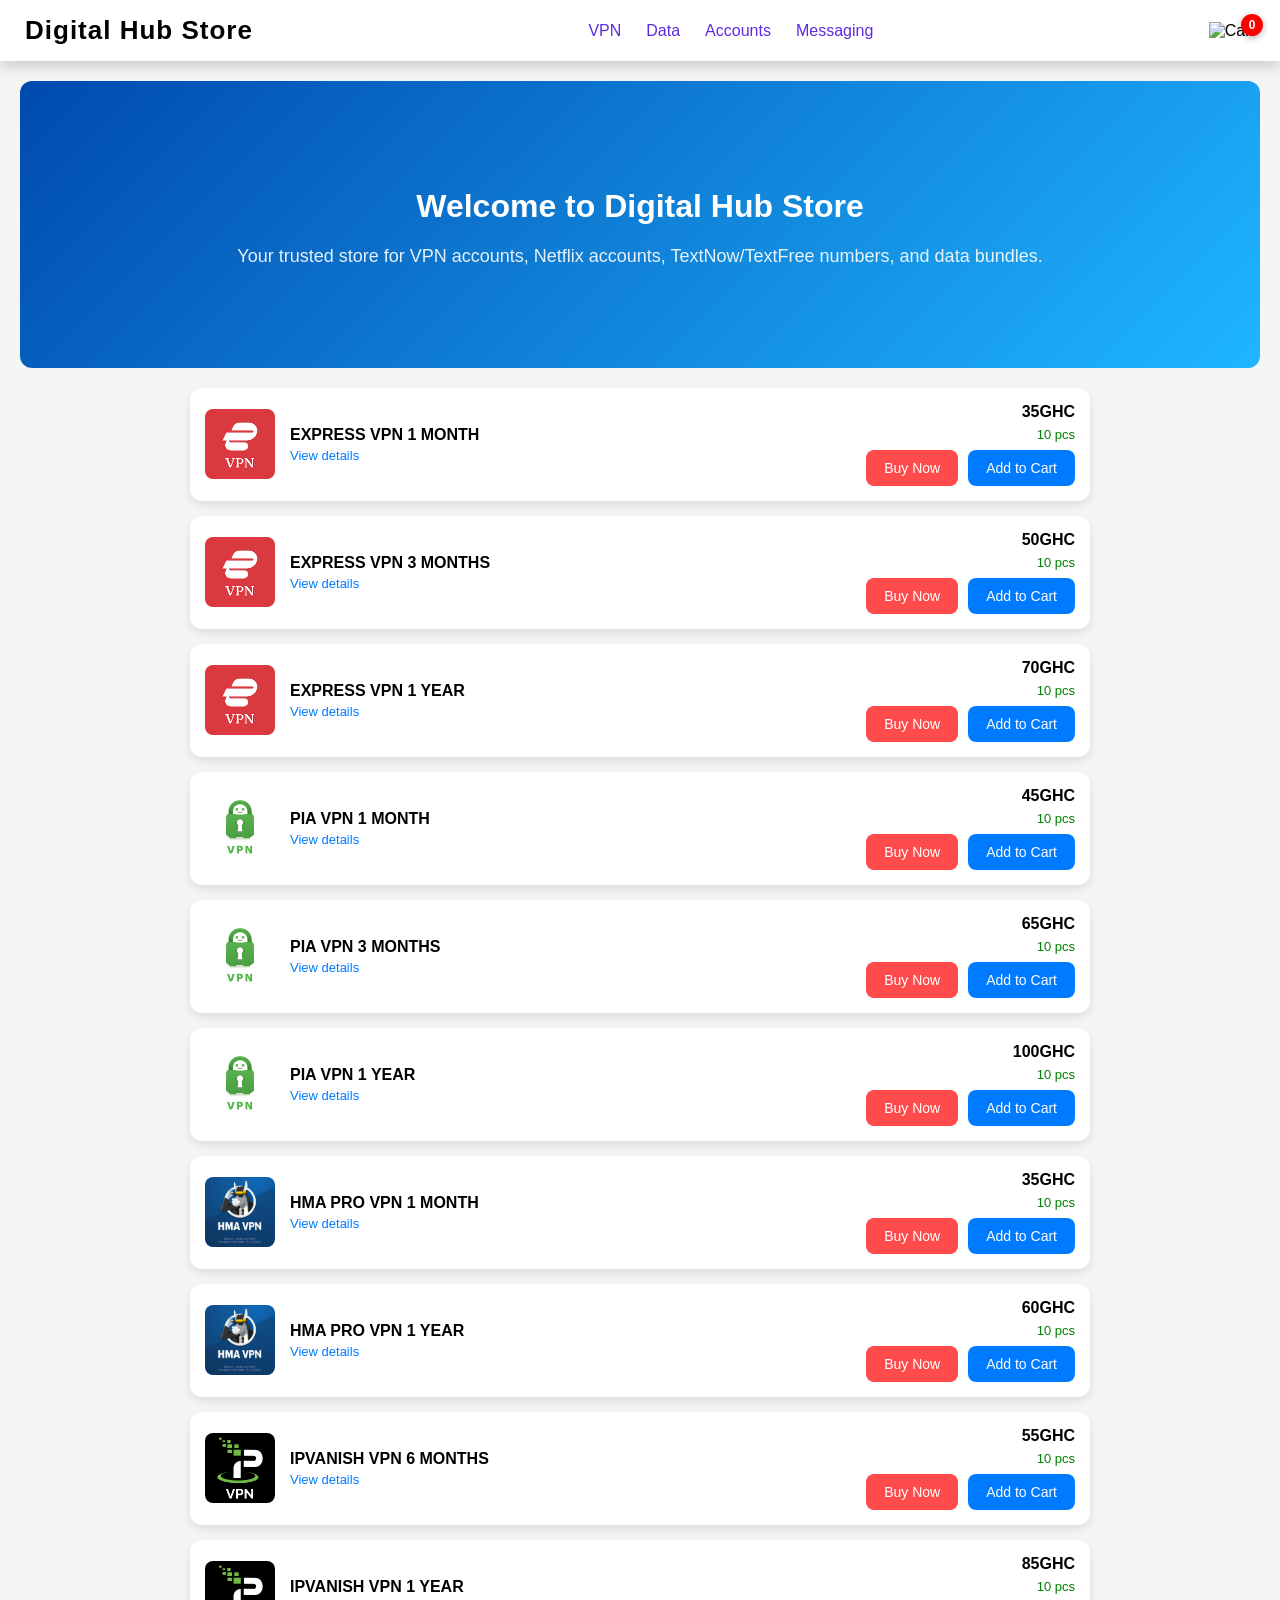
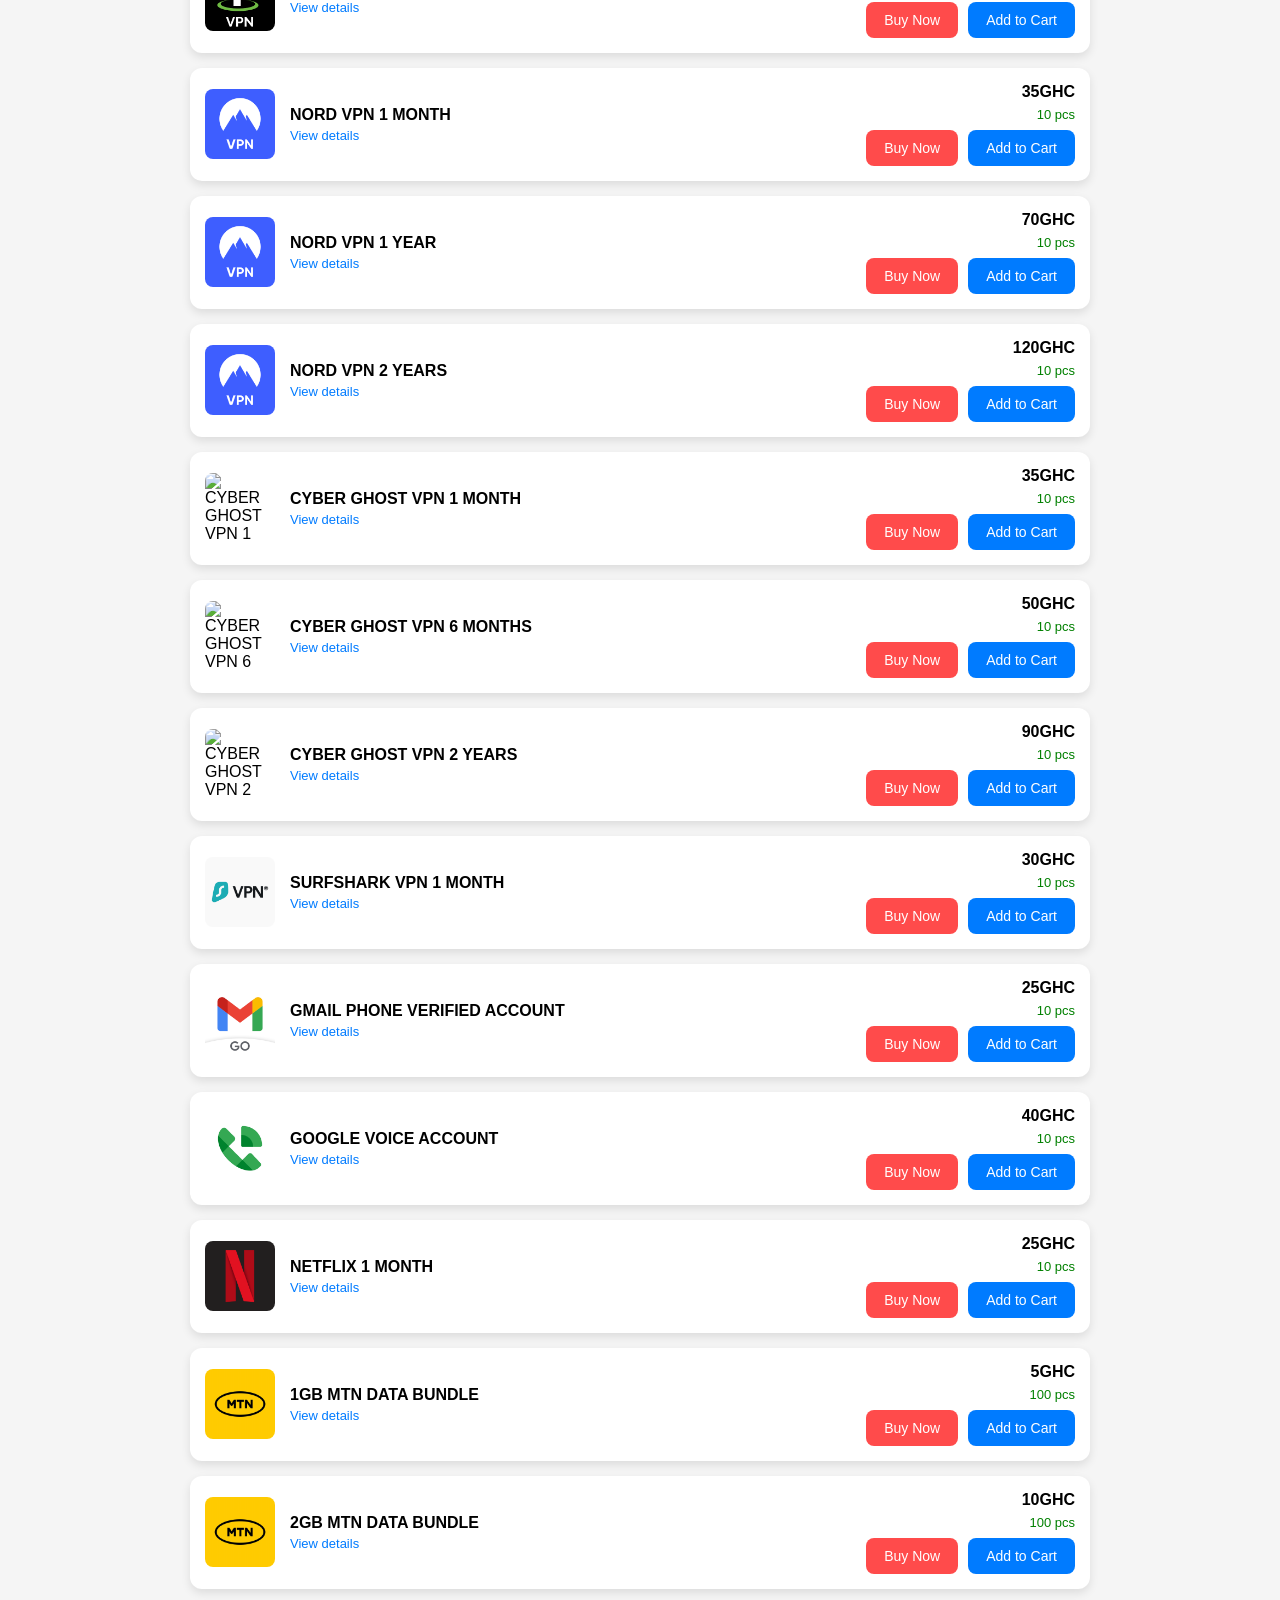
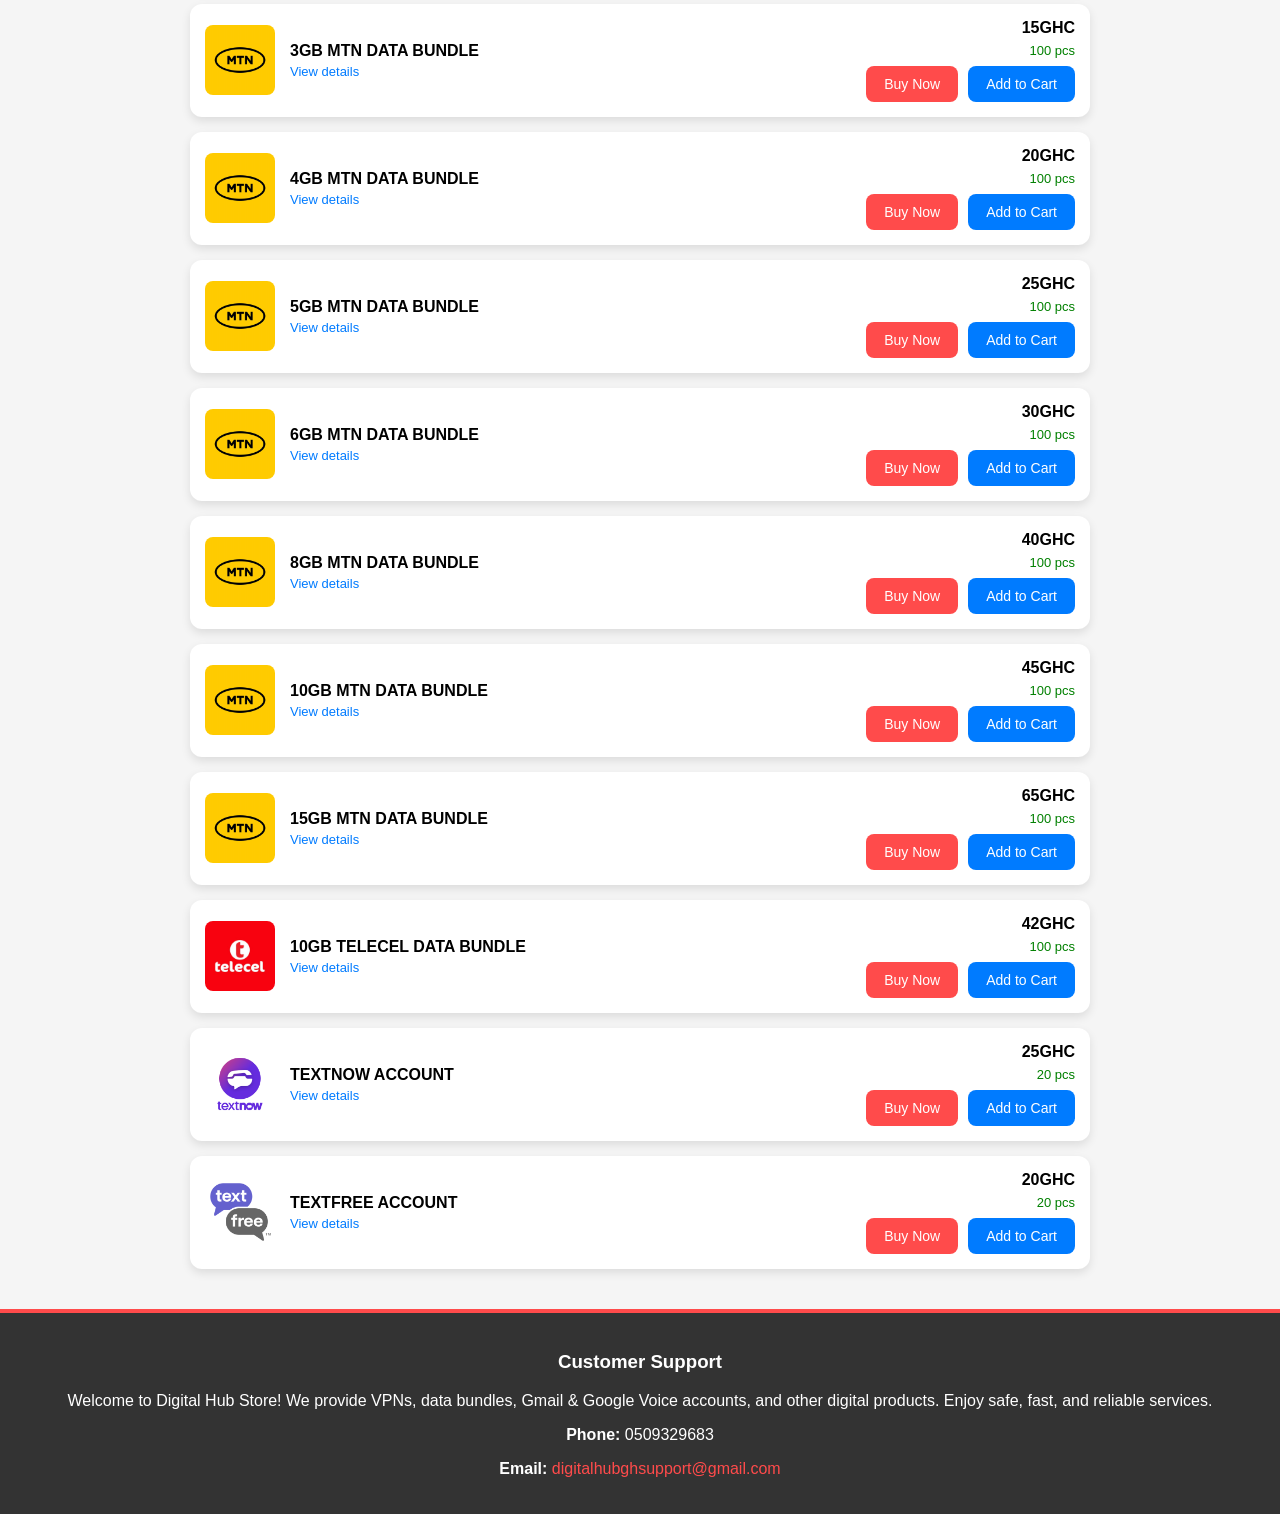
==== index.html @ 6569069f "Update index.html" ====
<!DOCTYPE html>
<html lang="en">
<head>
<meta charset="UTF-8">
<meta name="viewport" content="width=device-width, initial-scale=1.0">
<title>Digital Hub Store</title>
<link rel="stylesheet" href="style.css">
<style>
/* SIDE CART STYLES */
#sideCart {
  position: fixed;
  top: 0;
  right: -100%;
  width: 350px;
  height: 100%;
  background: #fff;
  box-shadow: -4px 0 20px rgba(0,0,0,0.25);
  z-index: 2000;
  transition: right 0.3s ease;
  display: flex;
  flex-direction: column;
  padding: 20px;
}

#sideCartHeader {
  display: flex;
  justify-content: space-between;
  align-items: center;
  margin-bottom: 10px;
}

#sideCartHeader h3 {
  margin: 0;
  font-size: 18px;
}

#closeSideCart {
  cursor: pointer;
  font-size: 20px;
  font-weight: bold;
}

#sideCartItems {
  flex: 1;
  overflow-y: auto;
  margin-bottom: 10px;
}

#sideCartItems div {
  display: flex;
  justify-content: space-between;
  align-items: center;
  margin-bottom: 5px;
}

.remove-btn {
  background: #ff4b4b;
  color: white;
  border: none;
  border-radius: 6px;
  font-size: 12px;
  padding: 3px 7px;
  cursor: pointer;
}

.remove-btn:hover {
  background: #e03e3e;
}

#sideCart button.checkout-btn {
  width: 100%;
  padding: 10px;
  background: #ff4b4b;
  color: white;
  border: none;
  border-radius: 6px;
  font-weight: bold;
  cursor: pointer;
}

#sideCart button.checkout-btn:hover {
  background: #e03e3e;
}
</style>
</head>
<body>

<!-- HEADER -->
<header>
  <div class="logo">Digital Hub Store</div>
  <nav>
    <a href="#">VPN</a>
    <a href="#">Data</a>
    <a href="#">Accounts</a>
    <a href="#">Messaging</a>
  </nav>
  <div class="cart-wrapper">
    <img src="https://img.icons8.com/ios-filled/50/ff4b4b/shopping-cart.png" alt="Cart" id="cartIcon">
    <span id="cartCount">0</span>
  </div>
</header>

<!-- SIDE CART -->
<div id="sideCart">
  <div id="sideCartHeader">
    <h3>Cart Items</h3>
    <span id="closeSideCart">&times;</span>
  </div>
  <div id="sideCartItems"></div>
  <div style="font-weight:bold;margin-top:10px;">Total: GHC <span id="sideCartTotal">0</span></div>
  <button class="checkout-btn" onclick="goToCheckout()">Checkout</button>
</div>

<!-- HERO SECTION -->
<section class="hero">
  <h1>Welcome to Digital Hub Store</h1>
  <p>Your trusted store for VPN accounts, Netflix accounts, TextNow/TextFree numbers, and data bundles.</p>
</section>

<!-- PRODUCTS -->
<div class="products-list"></div>

<!-- FOOTER -->
<footer>
<h3>Customer Support</h3>
<p>Welcome to Digital Hub Store! We provide VPNs, data bundles, Gmail & Google Voice accounts, and other digital products. Enjoy safe, fast, and reliable services.</p>
<p><strong>Phone:</strong> 0509329683</p>
<p><strong>Email:</strong> <a href="mailto:digitalhubghsupport@gmail.com">digitalhubghsupport@gmail.com</a></p>
</footer>

<script src="store.js"></script>
<script>
// SIDE CART TOGGLE
const sideCart = document.getElementById('sideCart');
const cartIcon = document.getElementById('cartIcon');
const closeSideCart = document.getElementById('closeSideCart');

cartIcon.addEventListener('click', () => {
  sideCart.style.right = '0';
});

closeSideCart.addEventListener('click', () => {
  sideCart.style.right = '-100%';
});
</script>
</body>
</html>
---- style.css ----
/* GENERAL STYLES */
body{font-family:Arial,sans-serif;margin:0;padding:0;background:#f5f5f5;}

/* HEADER */
header{
  display:flex;
  justify-content:space-between;
  align-items:center;
  padding:15px 25px;
  background:#fff; /* White header so cart stands out */
  color:#000;
  position:sticky;
  top:0;
  z-index:1000;
  box-shadow:0 4px 15px rgba(0,0,0,0.2);
  flex-wrap:wrap;
}
header .logo{
  font-weight:bold;
  font-size:26px;
  letter-spacing:1px;
  color:#000;
}

/* NAV LINKS */
nav{
  display:flex;
  gap:25px;
  align-items:center;
}
nav a{
  color:#5e2be1; /* purple links */
  text-decoration:none;
  font-weight:500;
  transition:color 0.2s;
}
nav a:hover{
  color:#9b64f0;
}

/* CART STYLING */
.cart-wrapper{
  position:relative;
  cursor:pointer;
}
.cart-wrapper img{
  width:45px;
  transition: transform 0.2s;
}
.cart-wrapper img:hover{
  transform: scale(1.1);
}
#cartCount{
  position:absolute;
  top:-8px;
  right:-8px;
  background:red;
  color:white;
  width:22px;
  height:22px;
  font-size:12px;
  border-radius:50%;
  display:flex;
  justify-content:center;
  align-items:center;
  font-weight:bold;
  box-shadow:0 2px 6px rgba(0,0,0,0.3);
  z-index:100;
}

/* MINI-CART */
#miniCart{
  display:none;
  position:absolute;
  right:0;
  top:55px;
  width:320px;
  background:#fff;
  border-radius:10px;
  box-shadow:0 4px 20px rgba(0,0,0,0.25);
  padding:15px;
  max-height:400px;
  overflow-y:auto;
  z-index:1000;
  transition: all 0.3s ease;
}
.cart-wrapper:hover #miniCart{
  display:block;
}
#miniCart h4{
  margin-top:0;
  font-size:16px;
  border-bottom:1px solid #ccc;
  padding-bottom:5px;
  margin-bottom:10px;
}
#miniCart button{
  width:100%;
  padding:10px;
  background:#ff4b4b;
  color:white;
  border:none;
  border-radius:6px;
  cursor:pointer;
  font-weight:bold;
  margin-top:10px;
}
#miniCart button:hover{
  background:#e03e3e;
}

/* HERO */
.hero{text-align:center;background: linear-gradient(135deg, #004aad, #1fb6ff);color:white;padding:80px 20px;border-radius:12px;margin:20px;}
.hero h1{font-size:32px;font-weight:bold;margin-bottom:15px;}
.hero p{font-size:18px;line-height:1.5;opacity:0.9;}

/* PRODUCTS */
.products-list{max-width:900px;margin:20px auto;padding:0;display:flex;flex-direction:column;gap:15px;}
.product-card{display:flex;align-items:center;justify-content:space-between;background:#fff;padding:15px;border-radius:12px;box-shadow:0 4px 10px rgba(0,0,0,0.1);flex-wrap:wrap;transition: transform 0.2s;}
.product-card:hover{transform: translateY(-3px);}
.product-info{display:flex;align-items:center;flex:1;}
.product-info img{width:70px;height:70px;object-fit:cover;border-radius:8px;margin-right:15px;}
.product-details{display:flex;flex-direction:column;}
.product-details span{font-weight:bold;font-size:16px;}
.product-details a{font-size:13px;color:#007bff;text-decoration:none;margin-top:4px;}
.product-price-stock{display:flex;flex-direction:column;align-items:flex-end;}
.product-price-stock .price{font-weight:bold;font-size:16px;margin-bottom:6px;}
.product-price-stock .stock{color:green;font-size:13px;margin-bottom:8px;}
.purchase-btn{background:#ff4b4b;color:white;border:none;border-radius:8px;padding:10px 18px;font-size:14px;cursor:pointer;transition: background 0.2s;}
.purchase-btn:hover{background:#e03e3e;}

/* ADD TO CART BUTTON */
.add-cart-btn{
  background:#007bff !important;
  color:white;
  border-radius:8px;
  padding:10px 18px;
  font-size:14px;
  cursor:pointer;
  transition: background 0.2s;
}
.add-cart-btn:hover{
  background:#005ecb !important;
}

/* FOOTER */
footer{background:#333;color:white;padding:20px;margin-top:40px;text-align:center;border-top:4px solid #ff4b4b;}
footer a{color:#ff4b4b;text-decoration:none;}

/* RESPONSIVE */
@media(max-width:700px){
  .product-card{flex-direction:column;align-items:flex-start;}
  .product-price-stock{align-items:flex-start;margin-top:10px;}
  #miniCart{width:90%;right:5%;top:60px;}
}
@media(max-width:500px){
  .hero h1{font-size:26px;}
  .hero p{font-size:16px;}
}
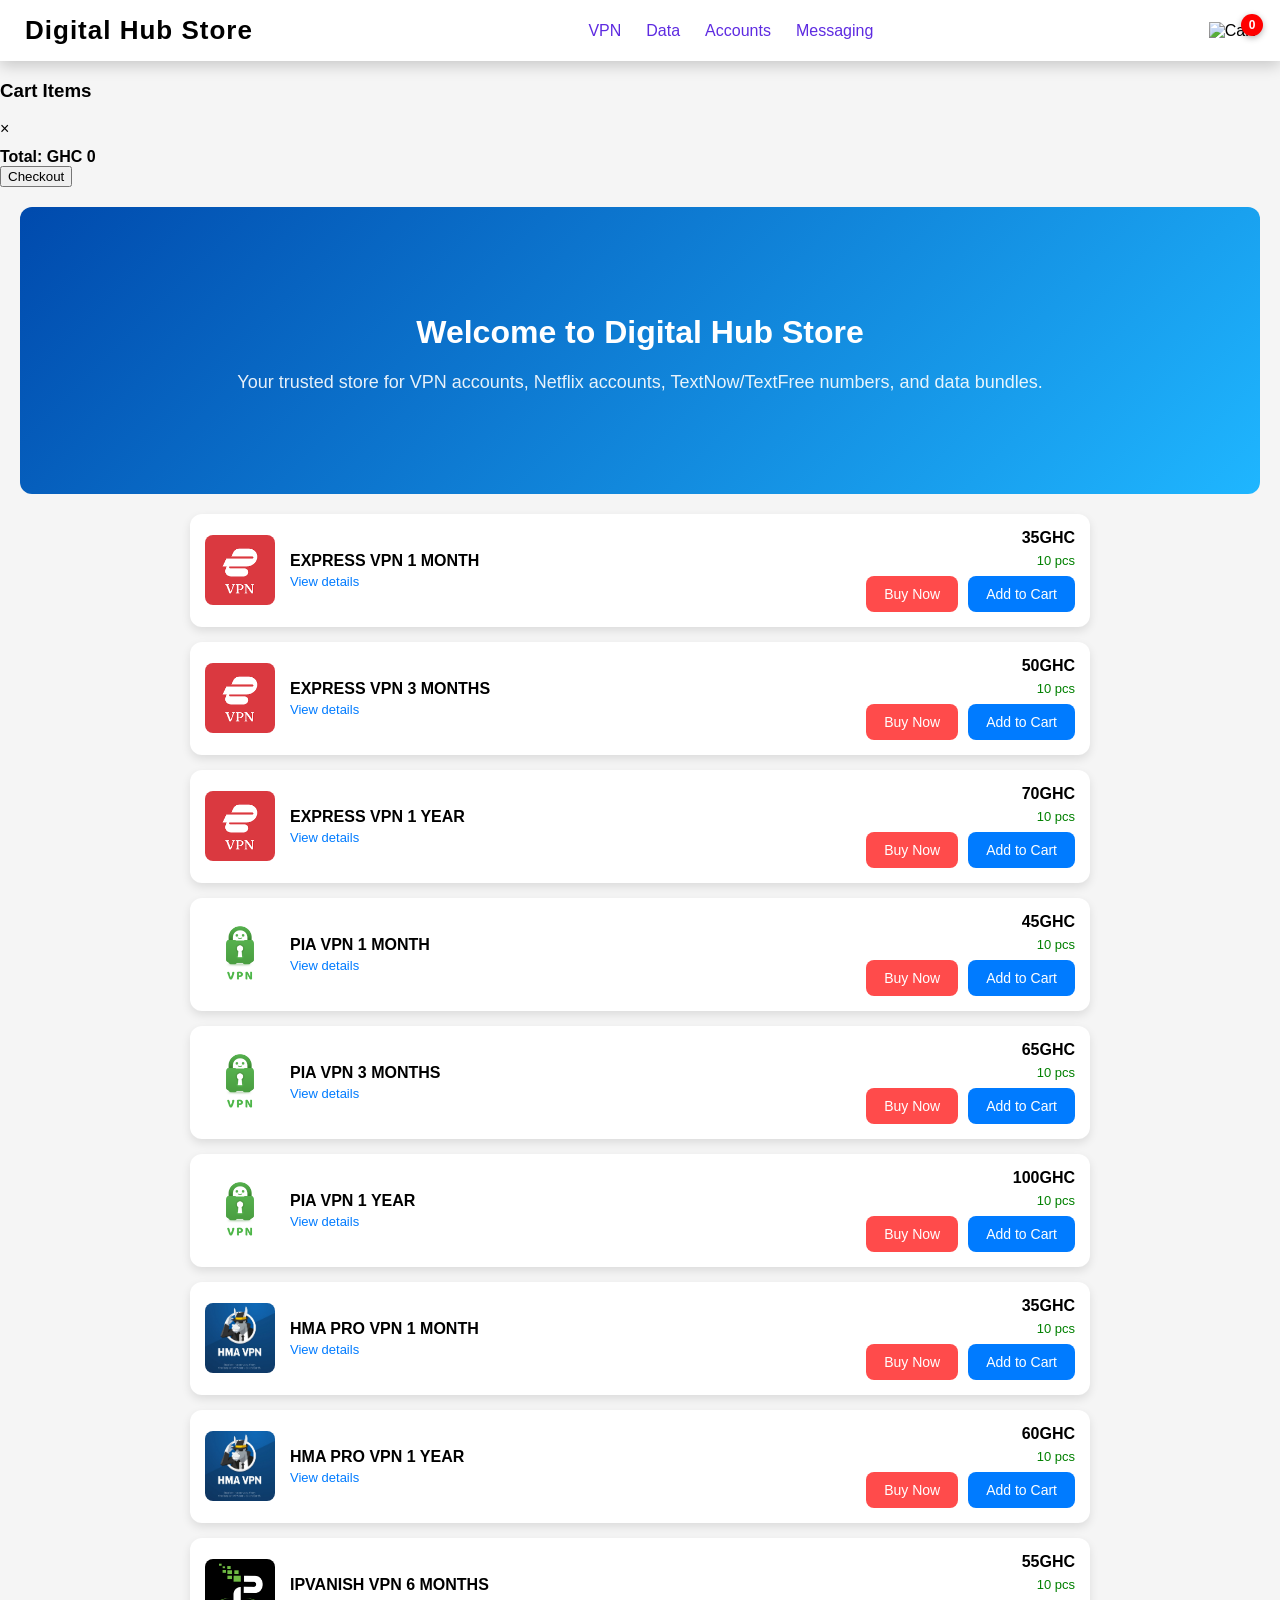
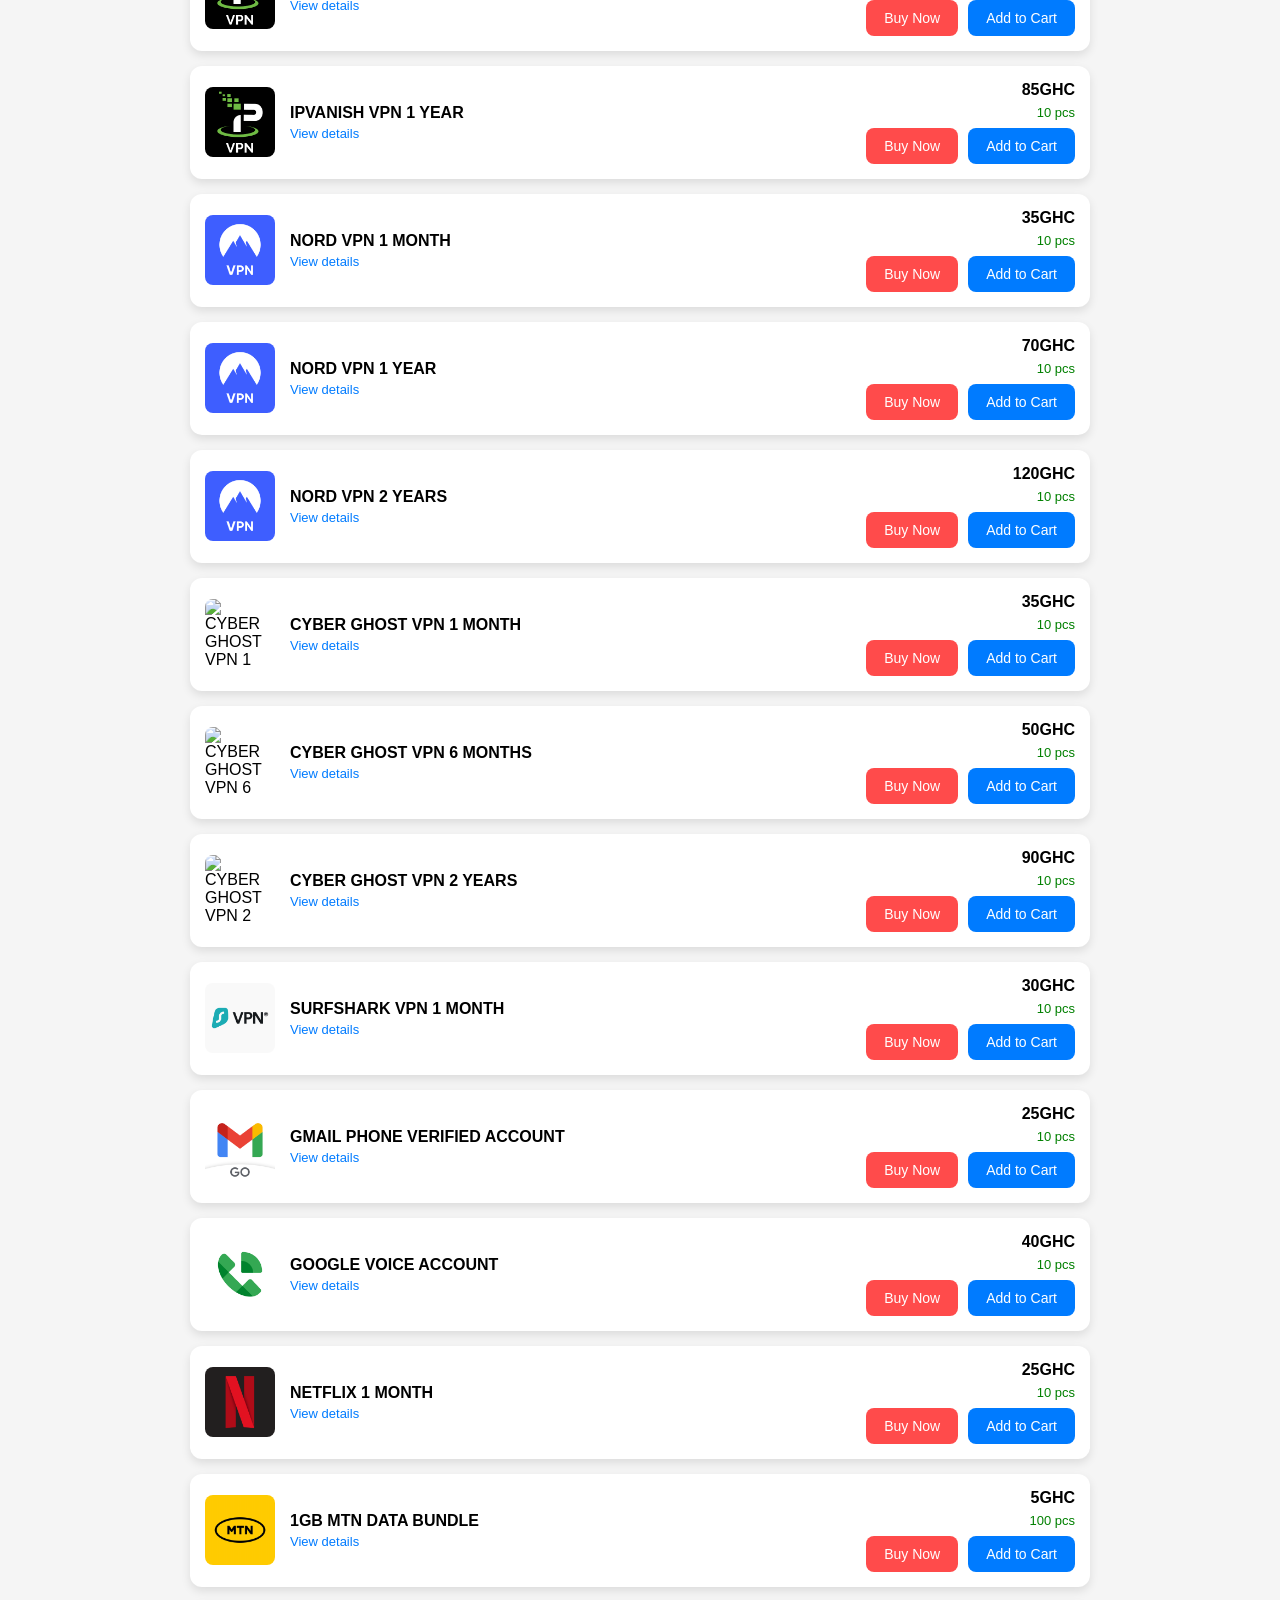
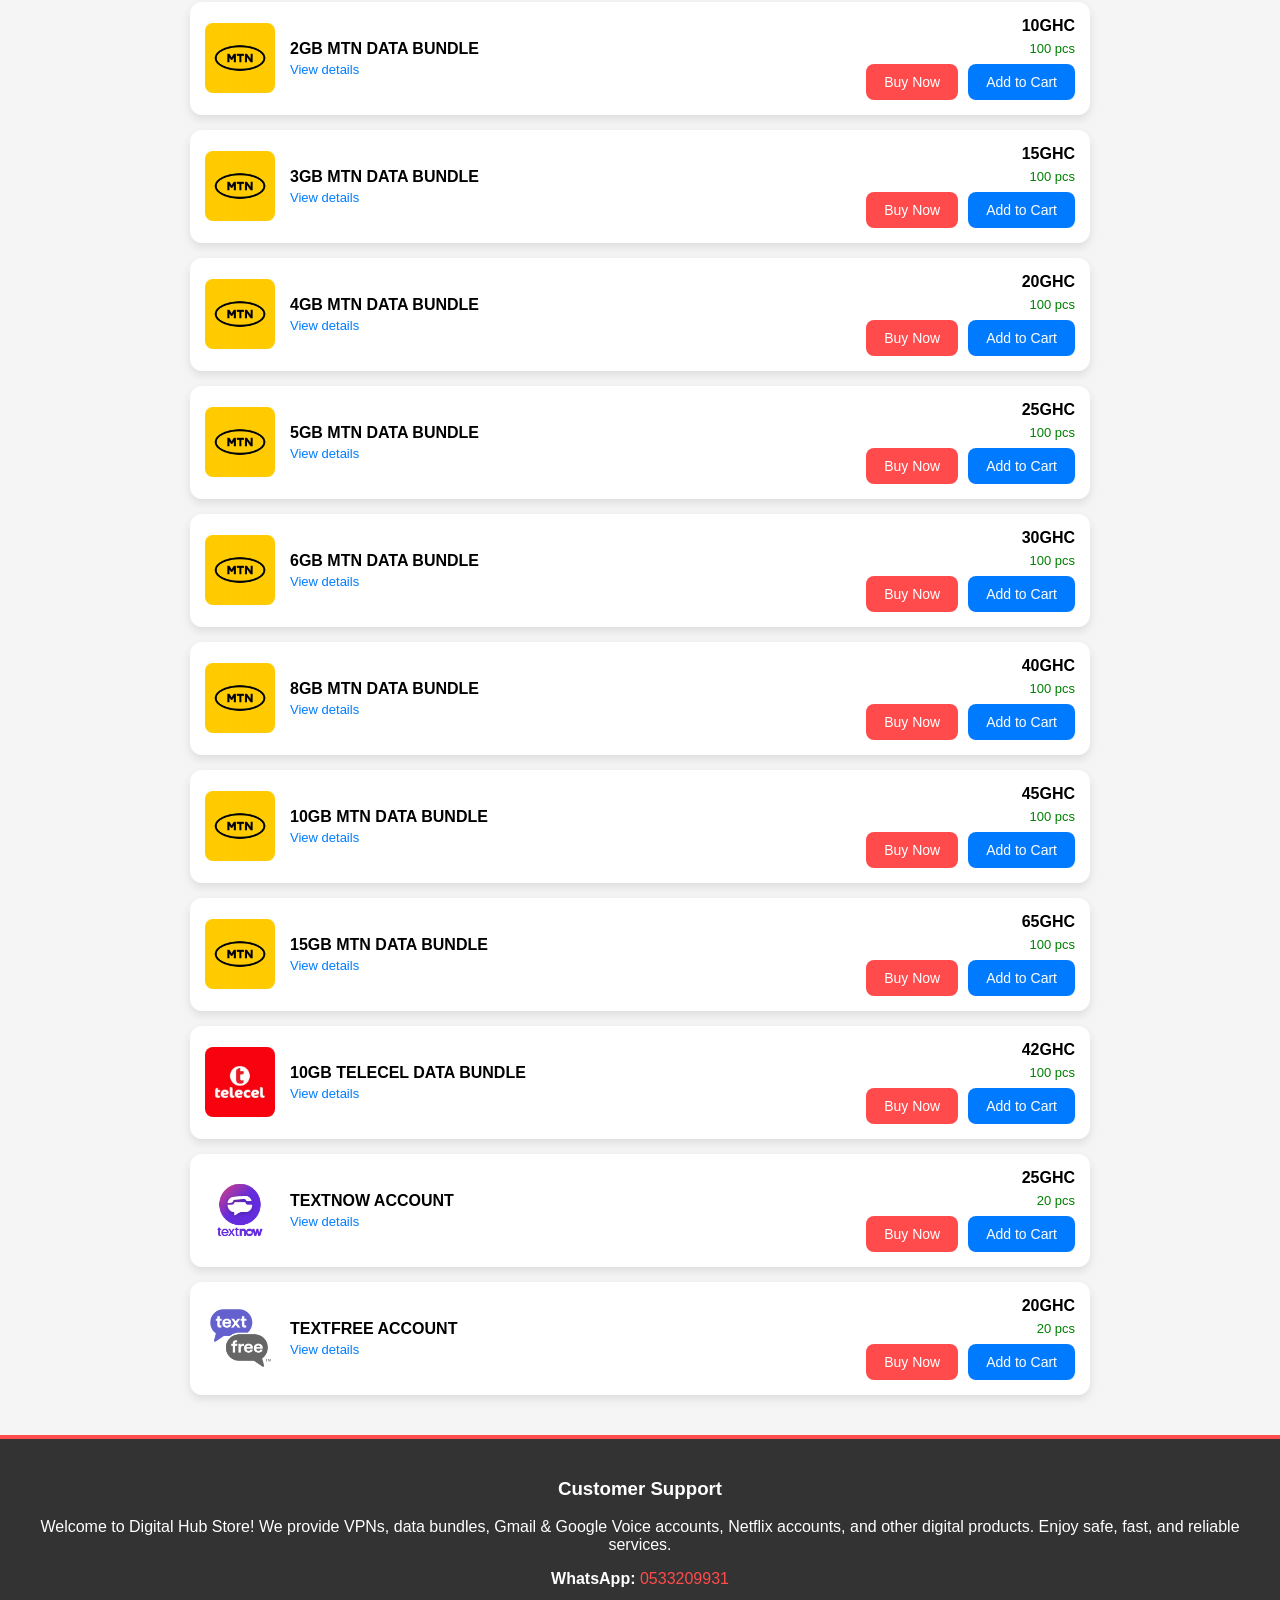
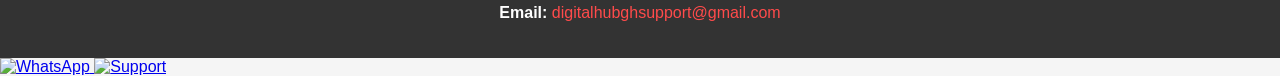
==== commit 128878dc: "Update index.html" ====
--- a/index.html
+++ b/index.html
@@ -5,83 +5,6 @@
 <meta name="viewport" content="width=device-width, initial-scale=1.0">
 <title>Digital Hub Store</title>
 <link rel="stylesheet" href="style.css">
-<style>
-/* SIDE CART STYLES */
-#sideCart {
-  position: fixed;
-  top: 0;
-  right: -100%;
-  width: 350px;
-  height: 100%;
-  background: #fff;
-  box-shadow: -4px 0 20px rgba(0,0,0,0.25);
-  z-index: 2000;
-  transition: right 0.3s ease;
-  display: flex;
-  flex-direction: column;
-  padding: 20px;
-}
-
-#sideCartHeader {
-  display: flex;
-  justify-content: space-between;
-  align-items: center;
-  margin-bottom: 10px;
-}
-
-#sideCartHeader h3 {
-  margin: 0;
-  font-size: 18px;
-}
-
-#closeSideCart {
-  cursor: pointer;
-  font-size: 20px;
-  font-weight: bold;
-}
-
-#sideCartItems {
-  flex: 1;
-  overflow-y: auto;
-  margin-bottom: 10px;
-}
-
-#sideCartItems div {
-  display: flex;
-  justify-content: space-between;
-  align-items: center;
-  margin-bottom: 5px;
-}
-
-.remove-btn {
-  background: #ff4b4b;
-  color: white;
-  border: none;
-  border-radius: 6px;
-  font-size: 12px;
-  padding: 3px 7px;
-  cursor: pointer;
-}
-
-.remove-btn:hover {
-  background: #e03e3e;
-}
-
-#sideCart button.checkout-btn {
-  width: 100%;
-  padding: 10px;
-  background: #ff4b4b;
-  color: white;
-  border: none;
-  border-radius: 6px;
-  font-weight: bold;
-  cursor: pointer;
-}
-
-#sideCart button.checkout-btn:hover {
-  background: #e03e3e;
-}
-</style>
 </head>
 <body>
 
@@ -89,10 +12,10 @@
 <header>
   <div class="logo">Digital Hub Store</div>
   <nav>
-    <a href="#">VPN</a>
-    <a href="#">Data</a>
-    <a href="#">Accounts</a>
-    <a href="#">Messaging</a>
+    <a href="#" data-category="VPN">VPN</a>
+    <a href="#" data-category="Data">Data</a>
+    <a href="#" data-category="Accounts">Accounts</a>
+    <a href="#" data-category="Messaging">Messaging</a>
   </nav>
   <div class="cart-wrapper">
     <img src="https://img.icons8.com/ios-filled/50/ff4b4b/shopping-cart.png" alt="Cart" id="cartIcon">
@@ -108,7 +31,7 @@
   </div>
   <div id="sideCartItems"></div>
   <div style="font-weight:bold;margin-top:10px;">Total: GHC <span id="sideCartTotal">0</span></div>
-  <button class="checkout-btn" onclick="goToCheckout()">Checkout</button>
+  <button onclick="goToCheckout()">Checkout</button>
 </div>
 
 <!-- HERO SECTION -->
@@ -123,25 +46,20 @@
 <!-- FOOTER -->
 <footer>
 <h3>Customer Support</h3>
-<p>Welcome to Digital Hub Store! We provide VPNs, data bundles, Gmail & Google Voice accounts, and other digital products. Enjoy safe, fast, and reliable services.</p>
-<p><strong>Phone:</strong> 0509329683</p>
+<p>Welcome to Digital Hub Store! We provide VPNs, data bundles, Gmail & Google Voice accounts, Netflix accounts, and other digital products. Enjoy safe, fast, and reliable services.</p>
+<p><strong>WhatsApp:</strong> <a href="https://wa.me/0533209931" target="_blank">0533209931</a></p>
 <p><strong>Email:</strong> <a href="mailto:digitalhubghsupport@gmail.com">digitalhubghsupport@gmail.com</a></p>
 </footer>
 
+<!-- FLOATING BUTTONS -->
+<a href="https://wa.me/0533209931" target="_blank" id="whatsappBtn" title="Chat on WhatsApp">
+  <img src="https://img.icons8.com/color/48/000000/whatsapp.png" alt="WhatsApp">
+</a>
+
+<a href="#" target="_blank" id="supportBtn" title="Live Support">
+  <img src="https://img.icons8.com/ios-filled/50/ffffff/topic.png" alt="Support">
+</a>
+
 <script src="store.js"></script>
-<script>
-// SIDE CART TOGGLE
-const sideCart = document.getElementById('sideCart');
-const cartIcon = document.getElementById('cartIcon');
-const closeSideCart = document.getElementById('closeSideCart');
-
-cartIcon.addEventListener('click', () => {
-  sideCart.style.right = '0';
-});
-
-closeSideCart.addEventListener('click', () => {
-  sideCart.style.right = '-100%';
-});
-</script>
 </body>
 </html>
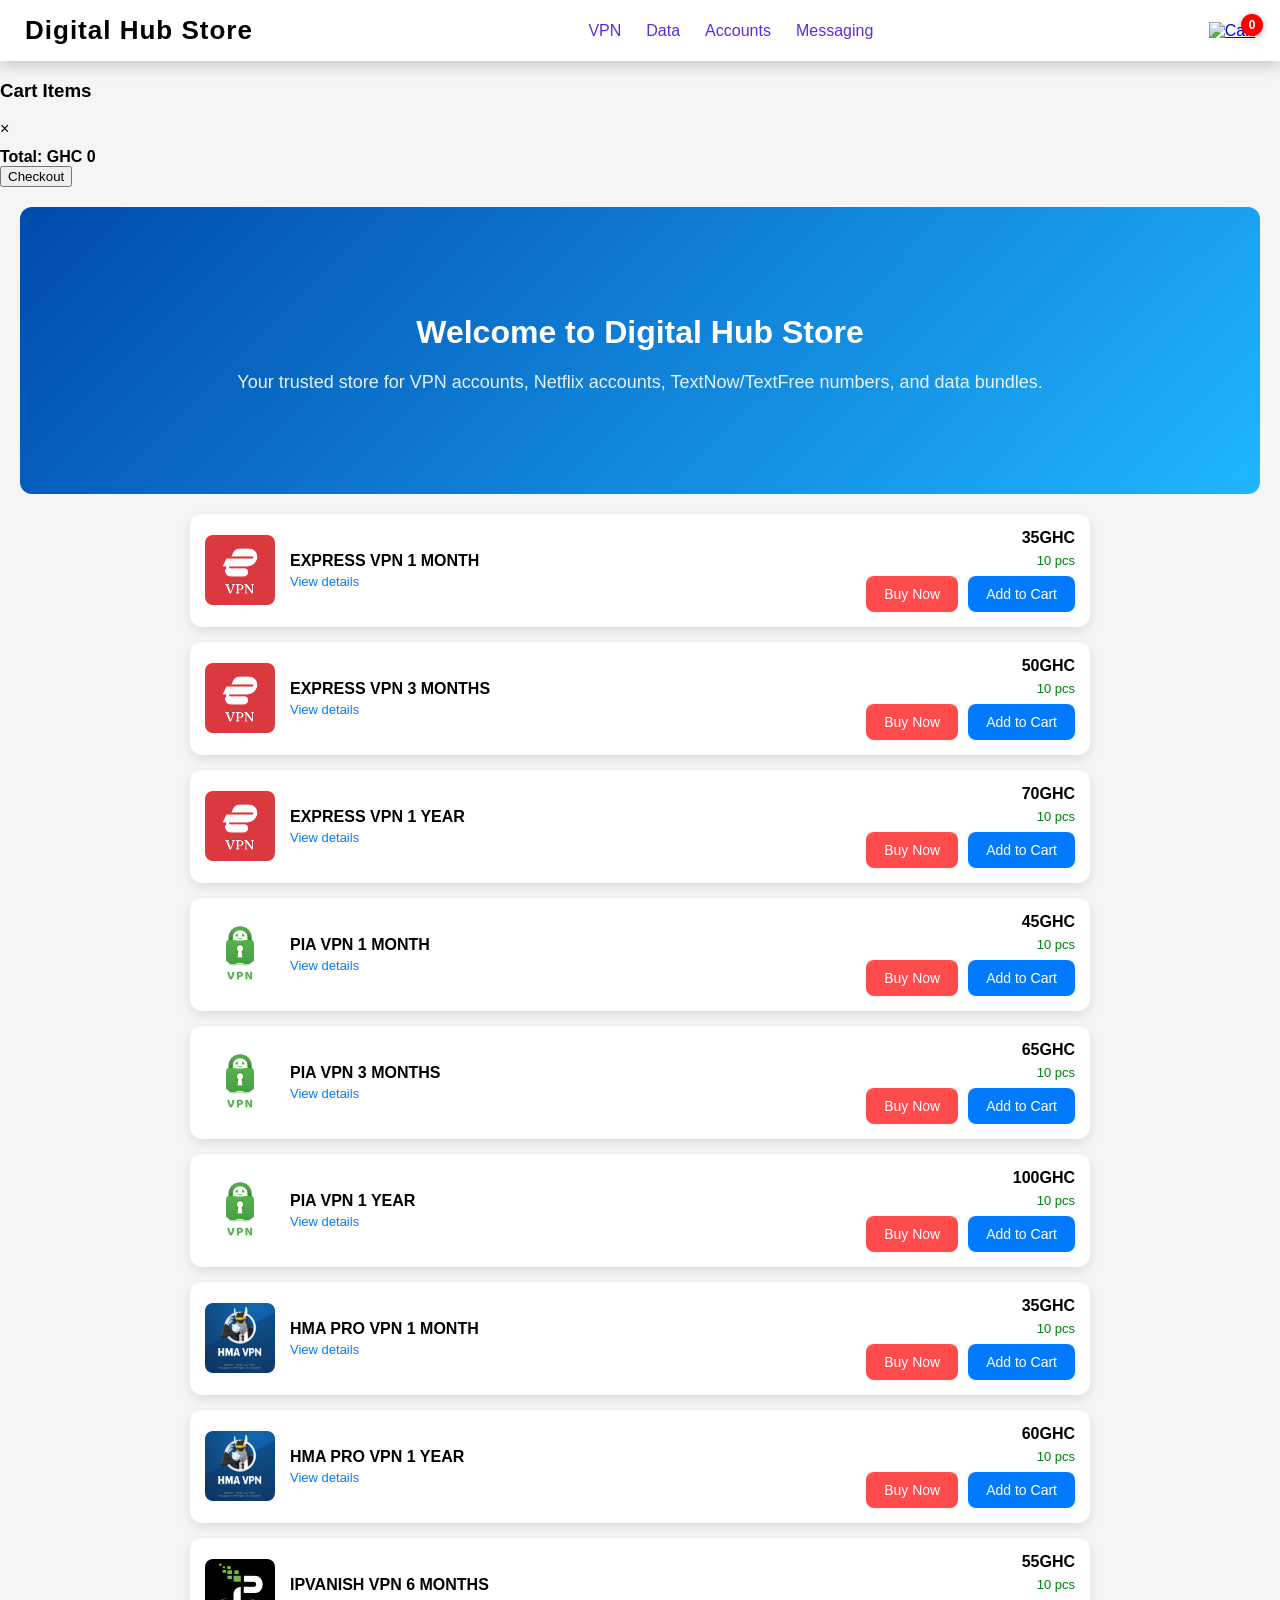
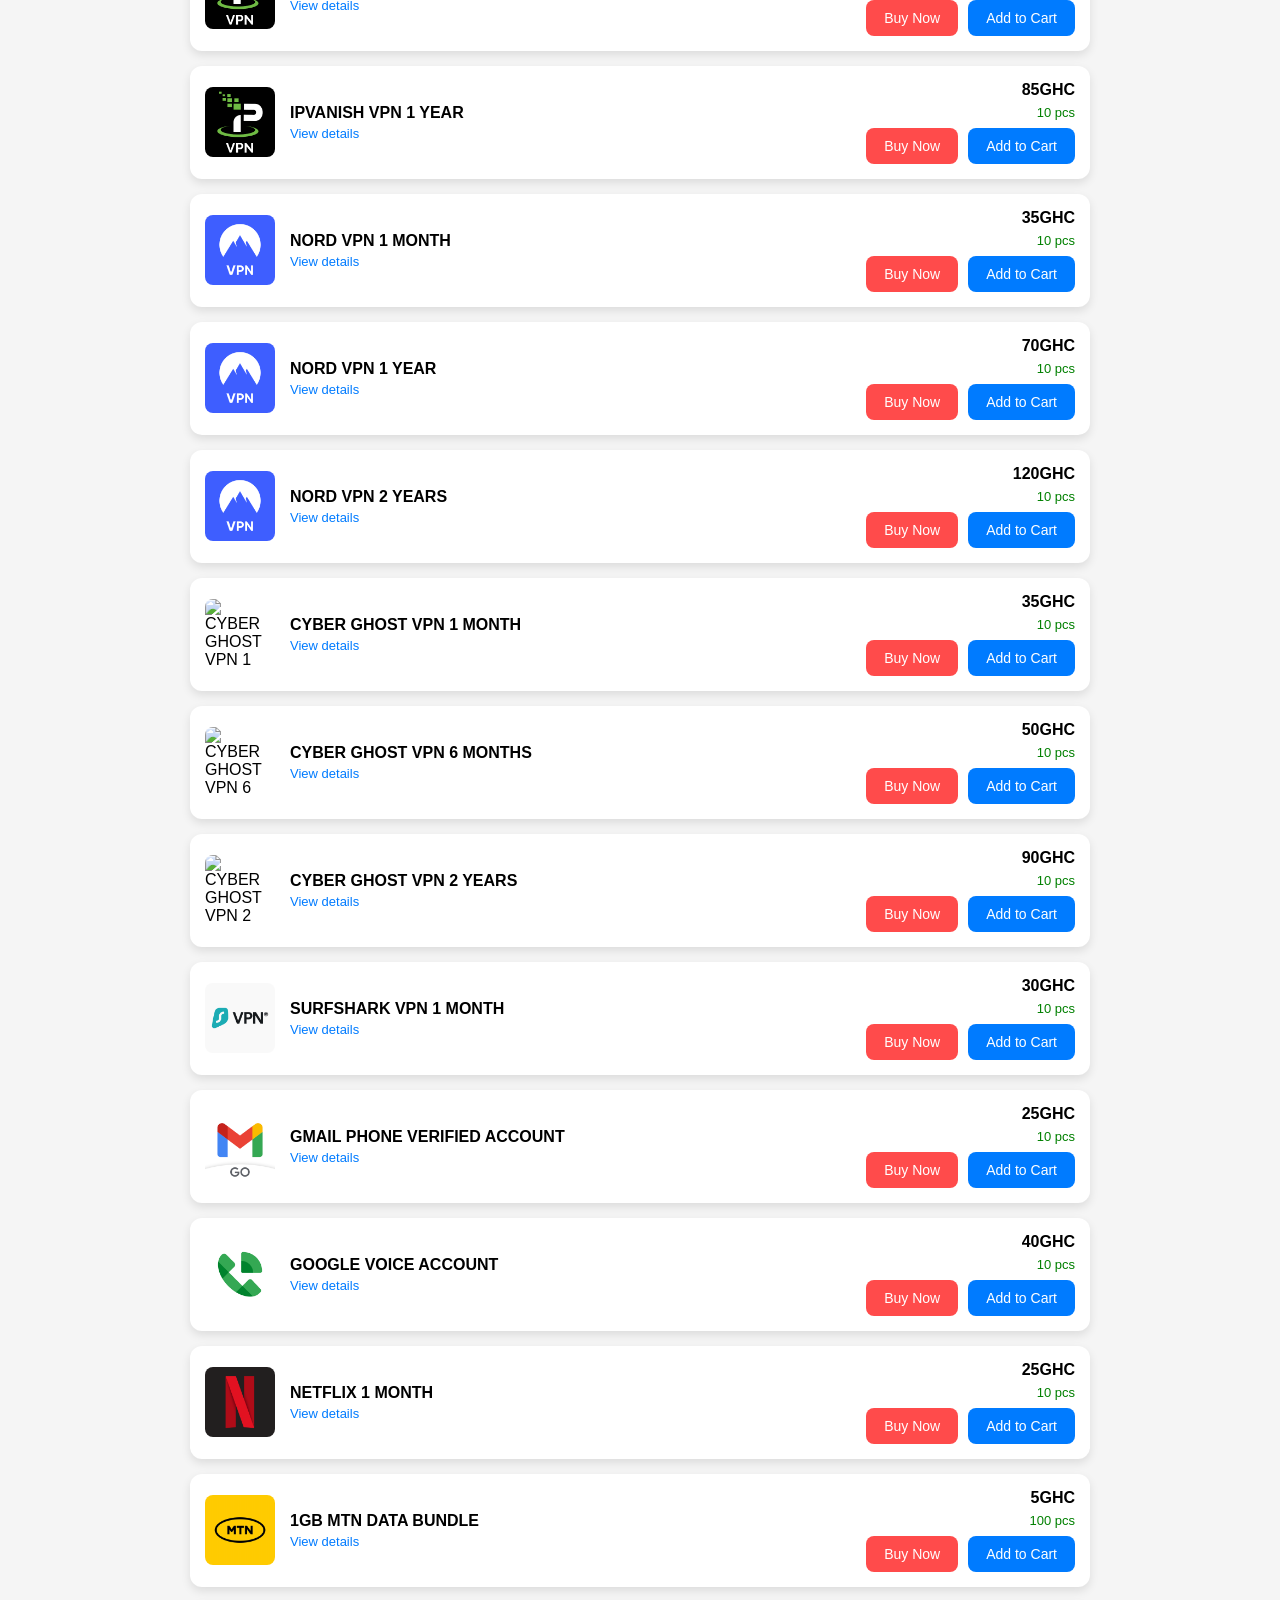
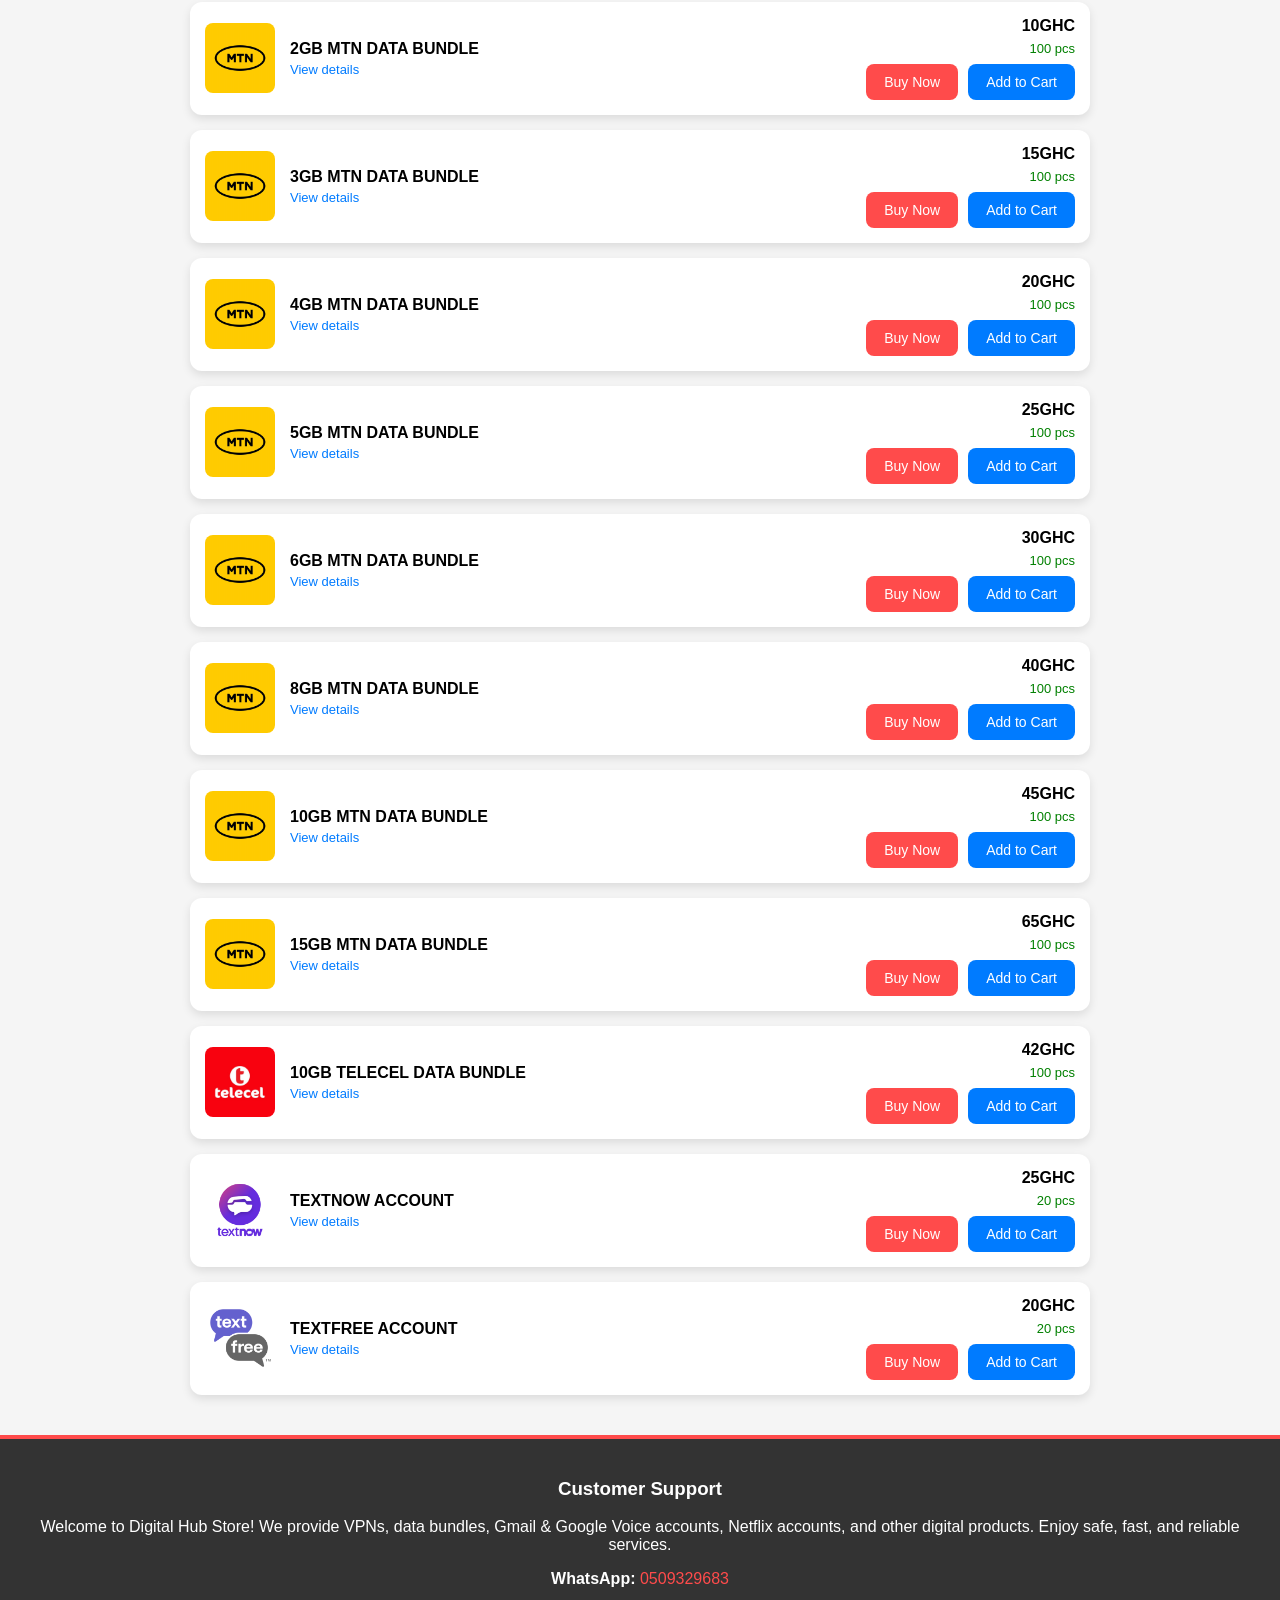
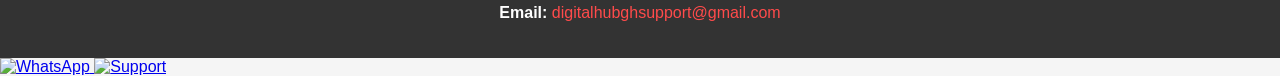
==== commit fccd75e9: "Update index.html" ====
--- a/index.html
+++ b/index.html
@@ -17,9 +17,13 @@
     <a href="#" data-category="Accounts">Accounts</a>
     <a href="#" data-category="Messaging">Messaging</a>
   </nav>
+  
+  <!-- Cart Icon with link to checkout -->
   <div class="cart-wrapper">
-    <img src="https://img.icons8.com/ios-filled/50/ff4b4b/shopping-cart.png" alt="Cart" id="cartIcon">
-    <span id="cartCount">0</span>
+    <a href="checkout.html" id="cartIconLink">
+      <img src="https://img.icons8.com/ios-filled/50/ff4b4b/shopping-cart.png" alt="Cart" id="cartIcon">
+      <span id="cartCount">0</span>
+    </a>
   </div>
 </header>
 
@@ -45,14 +49,14 @@
 
 <!-- FOOTER -->
 <footer>
-<h3>Customer Support</h3>
-<p>Welcome to Digital Hub Store! We provide VPNs, data bundles, Gmail & Google Voice accounts, Netflix accounts, and other digital products. Enjoy safe, fast, and reliable services.</p>
-<p><strong>WhatsApp:</strong> <a href="https://wa.me/0533209931" target="_blank">0533209931</a></p>
-<p><strong>Email:</strong> <a href="mailto:digitalhubghsupport@gmail.com">digitalhubghsupport@gmail.com</a></p>
+  <h3>Customer Support</h3>
+  <p>Welcome to Digital Hub Store! We provide VPNs, data bundles, Gmail & Google Voice accounts, Netflix accounts, and other digital products. Enjoy safe, fast, and reliable services.</p>
+  <p><strong>WhatsApp:</strong> <a href="https://wa.me/0509329683" target="_blank">0509329683</a></p>
+  <p><strong>Email:</strong> <a href="mailto:digitalhubghsupport@gmail.com">digitalhubghsupport@gmail.com</a></p>
 </footer>
 
 <!-- FLOATING BUTTONS -->
-<a href="https://wa.me/0533209931" target="_blank" id="whatsappBtn" title="Chat on WhatsApp">
+<a href="https://wa.me/0509329683" target="_blank" id="whatsappBtn" title="Chat on WhatsApp">
   <img src="https://img.icons8.com/color/48/000000/whatsapp.png" alt="WhatsApp">
 </a>
 
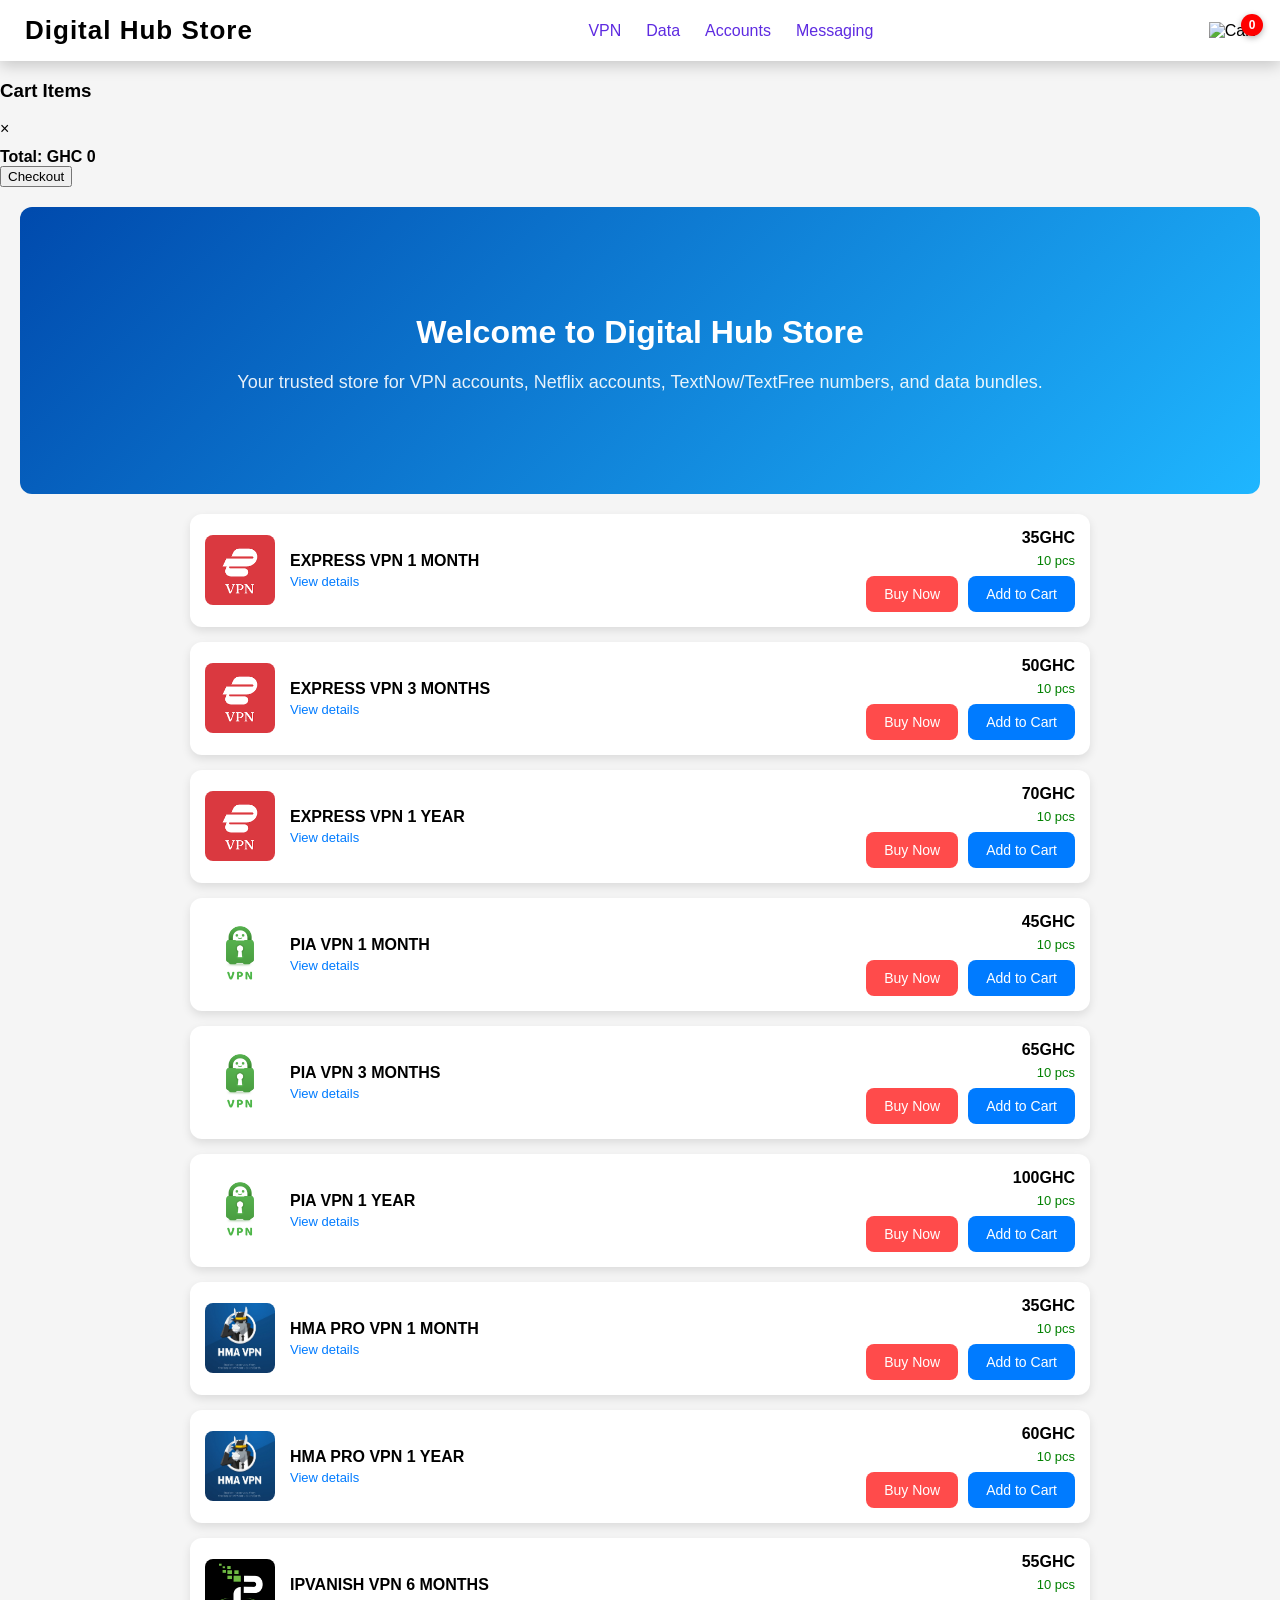
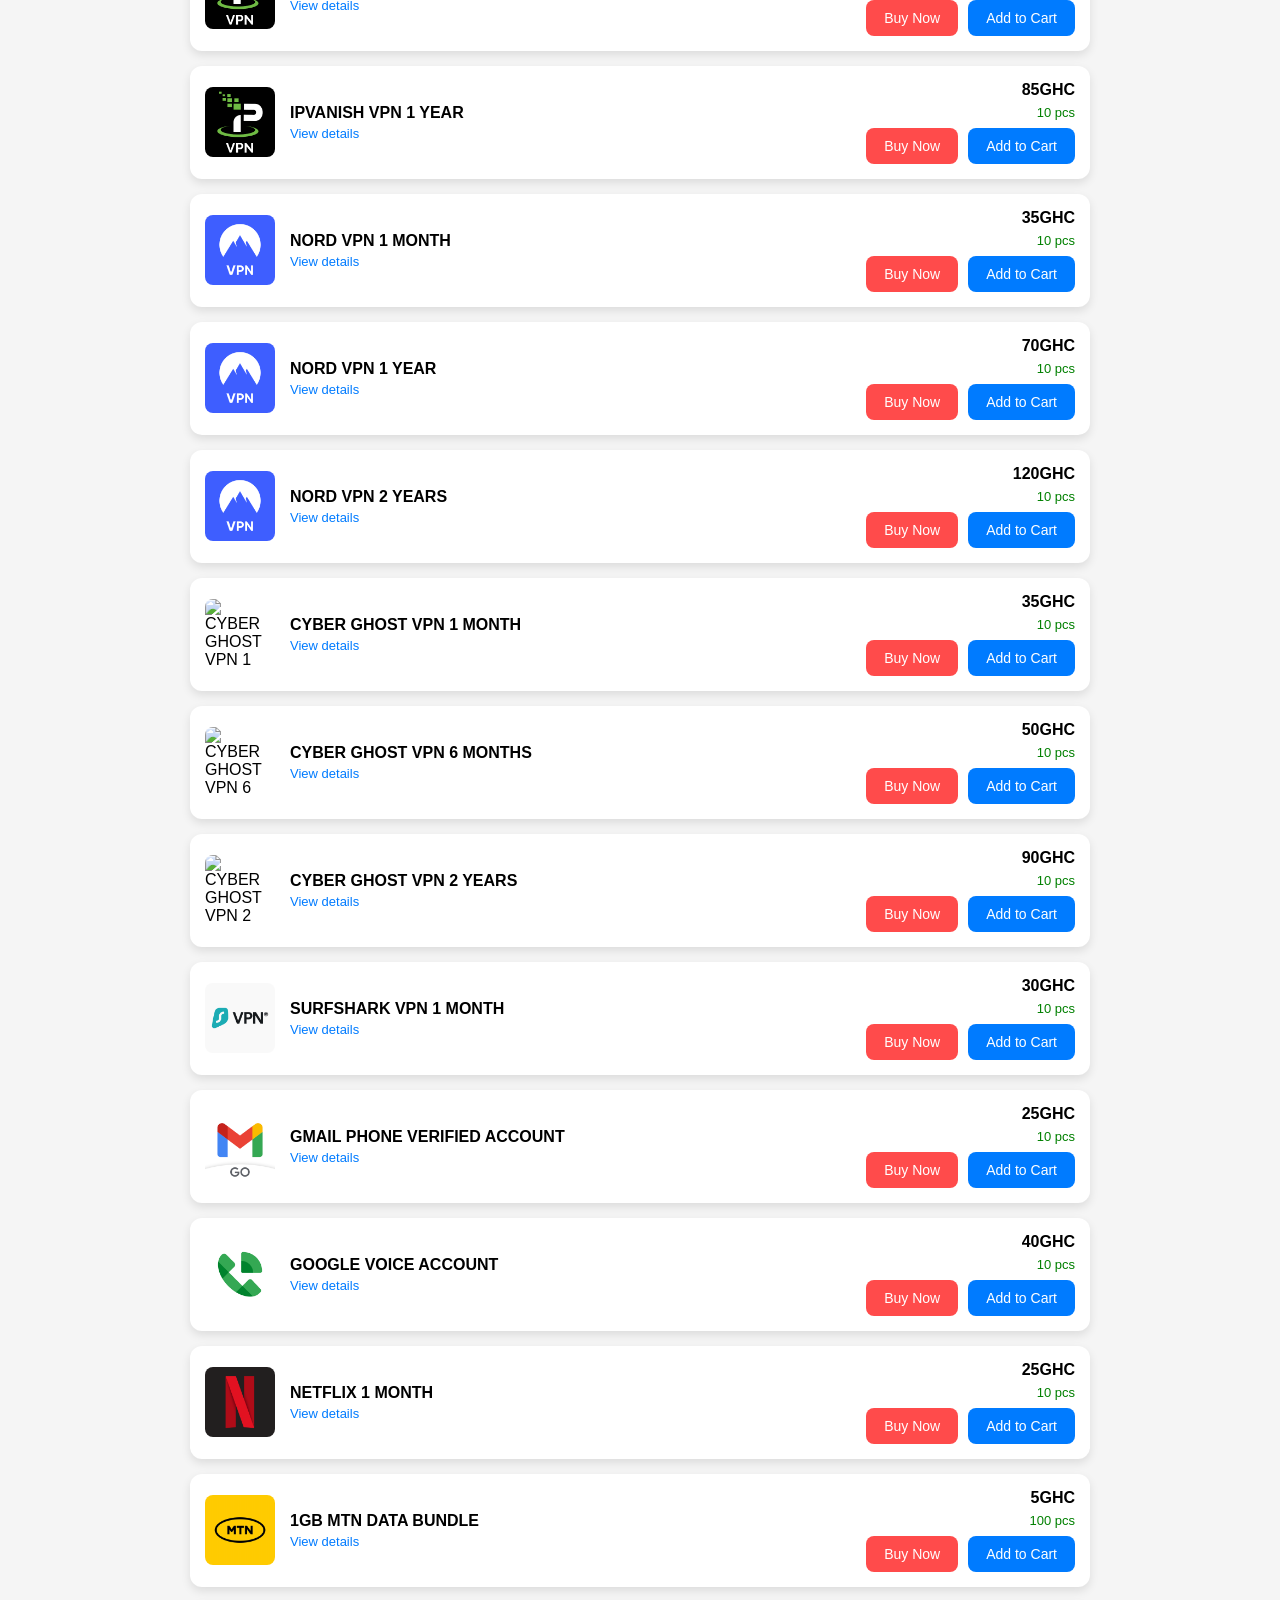
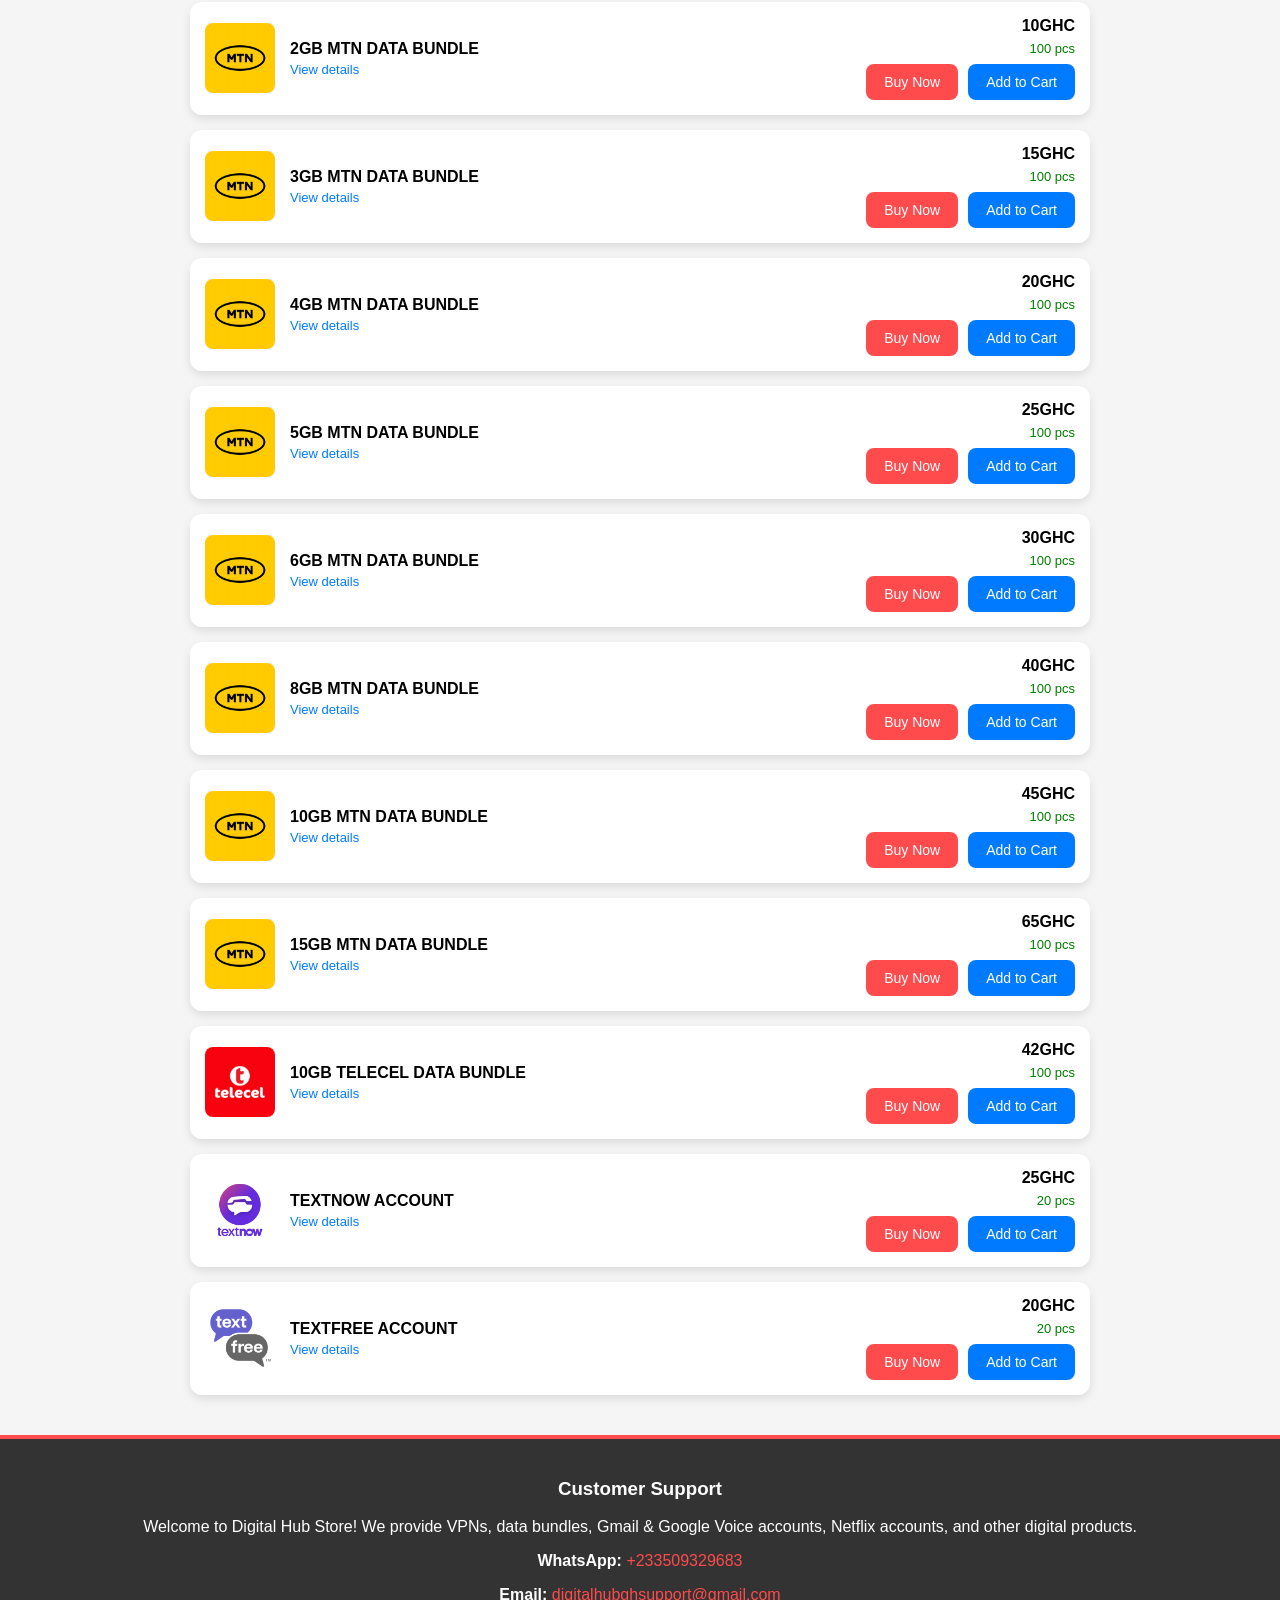
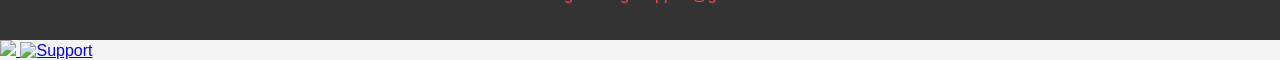
==== commit fa666852: "Update index.html" ====
--- a/index.html
+++ b/index.html
@@ -17,13 +17,11 @@
     <a href="#" data-category="Accounts">Accounts</a>
     <a href="#" data-category="Messaging">Messaging</a>
   </nav>
-  
-  <!-- Cart Icon with link to checkout -->
+
+  <!-- Cart Icon -->
   <div class="cart-wrapper">
-    <a href="checkout.html" id="cartIconLink">
-      <img src="https://img.icons8.com/ios-filled/50/ff4b4b/shopping-cart.png" alt="Cart" id="cartIcon">
-      <span id="cartCount">0</span>
-    </a>
+    <img src="https://img.icons8.com/ios-filled/50/ff4b4b/shopping-cart.png" alt="Cart" id="cartIcon">
+    <span id="cartCount">0</span>
   </div>
 </header>
 
@@ -33,12 +31,17 @@
     <h3>Cart Items</h3>
     <span id="closeSideCart">&times;</span>
   </div>
+
   <div id="sideCartItems"></div>
-  <div style="font-weight:bold;margin-top:10px;">Total: GHC <span id="sideCartTotal">0</span></div>
+
+  <div style="font-weight:bold;margin-top:10px;">
+    Total: GHC <span id="sideCartTotal">0</span>
+  </div>
+
   <button onclick="goToCheckout()">Checkout</button>
 </div>
 
-<!-- HERO SECTION -->
+<!-- HERO -->
 <section class="hero">
   <h1>Welcome to Digital Hub Store</h1>
   <p>Your trusted store for VPN accounts, Netflix accounts, TextNow/TextFree numbers, and data bundles.</p>
@@ -49,19 +52,29 @@
 
 <!-- FOOTER -->
 <footer>
-  <h3>Customer Support</h3>
-  <p>Welcome to Digital Hub Store! We provide VPNs, data bundles, Gmail & Google Voice accounts, Netflix accounts, and other digital products. Enjoy safe, fast, and reliable services.</p>
-  <p><strong>WhatsApp:</strong> <a href="https://wa.me/0509329683" target="_blank">0509329683</a></p>
-  <p><strong>Email:</strong> <a href="mailto:digitalhubghsupport@gmail.com">digitalhubghsupport@gmail.com</a></p>
+<h3>Customer Support</h3>
+<p>Welcome to Digital Hub Store! We provide VPNs, data bundles, Gmail & Google Voice accounts, Netflix accounts, and other digital products.</p>
+
+<p><strong>WhatsApp:</strong>
+<a href="https://wa.me/233509329683" target="_blank">
++233509329683
+</a>
+</p>
+
+<p><strong>Email:</strong>
+<a href="mailto:digitalhubghsupport@gmail.com">
+digitalhubghsupport@gmail.com
+</a>
+</p>
 </footer>
 
 <!-- FLOATING BUTTONS -->
-<a href="https://wa.me/0509329683" target="_blank" id="whatsappBtn" title="Chat on WhatsApp">
-  <img src="https://img.icons8.com/color/48/000000/whatsapp.png" alt="WhatsApp">
+<a href="https://wa.me/233509329683" target="_blank" id="whatsappBtn">
+<img src="https://img.icons8.com/color/48/000000/whatsapp.png">
 </a>
 
 <a href="#" target="_blank" id="supportBtn" title="Live Support">
-  <img src="https://img.icons8.com/ios-filled/50/ffffff/topic.png" alt="Support">
+<img src="https://img.icons8.com/ios-filled/50/ffffff/topic.png" alt="Support">
 </a>
 
 <script src="store.js"></script>
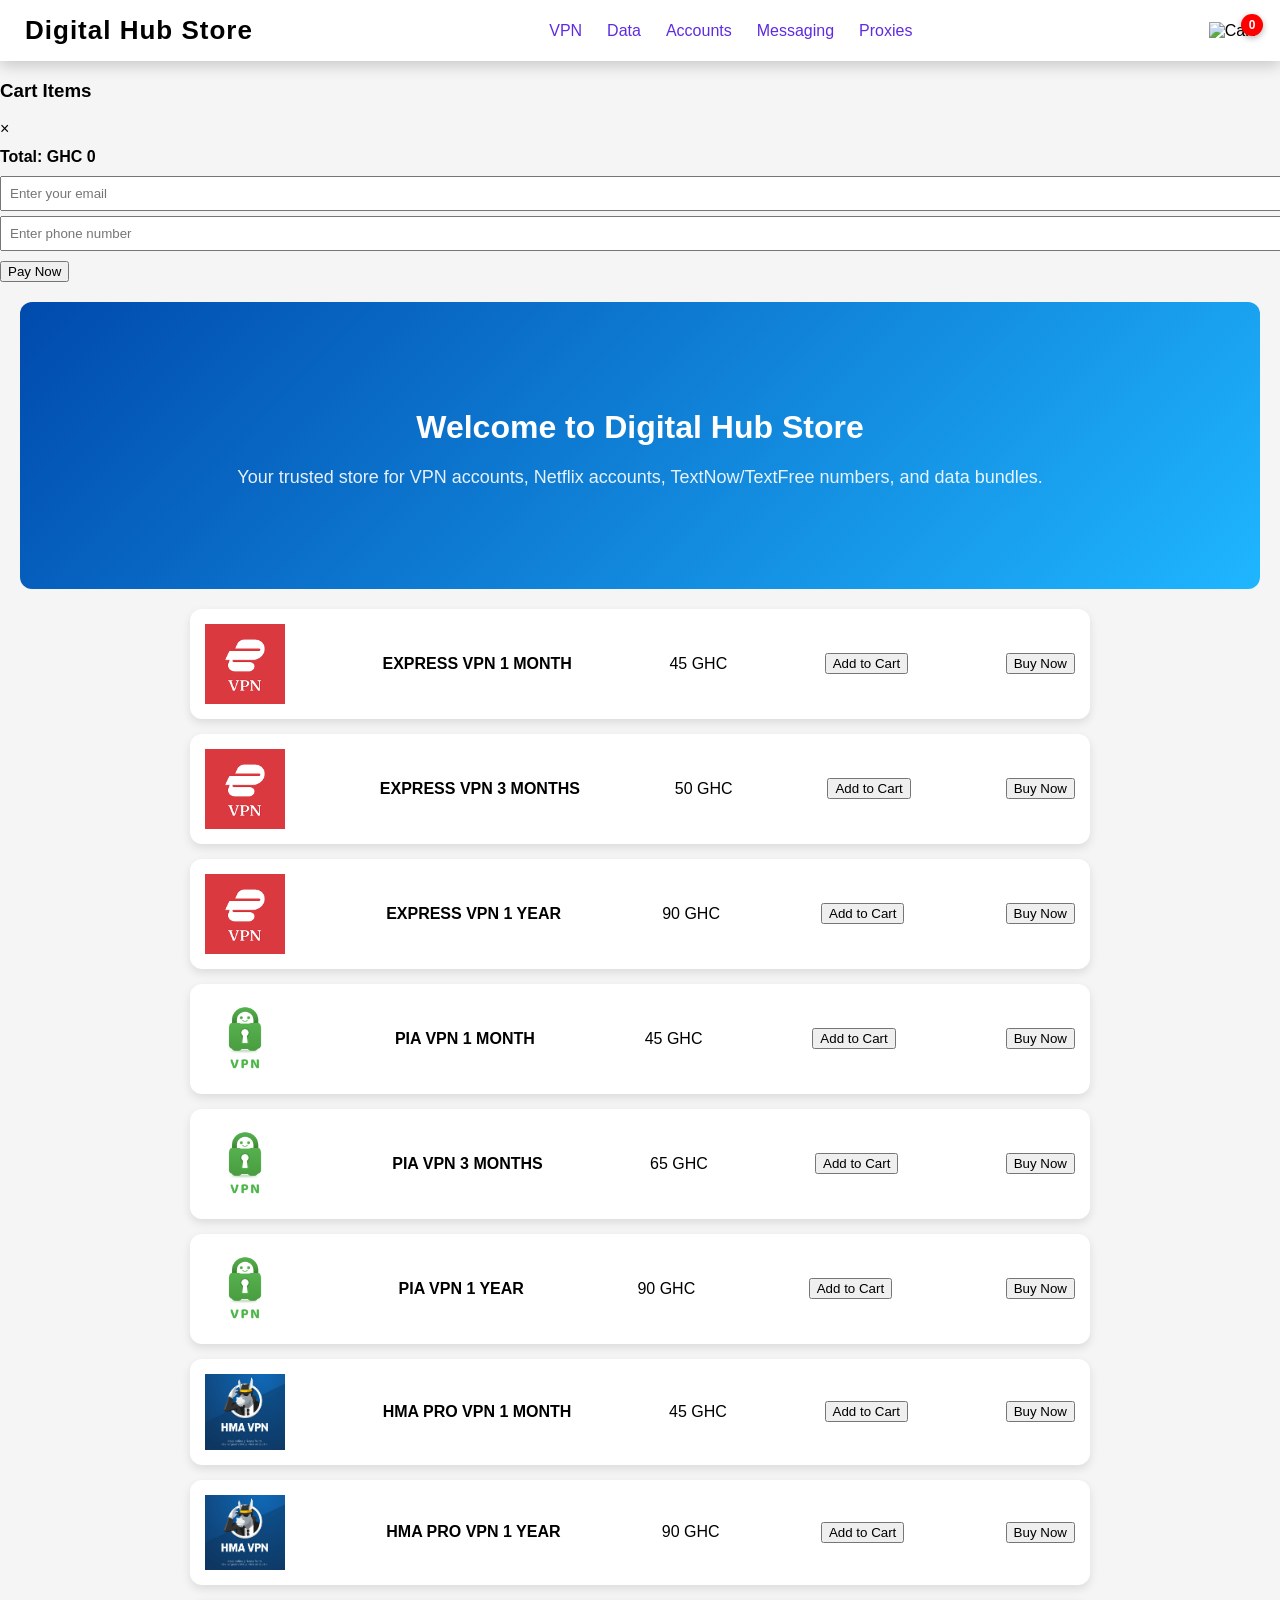
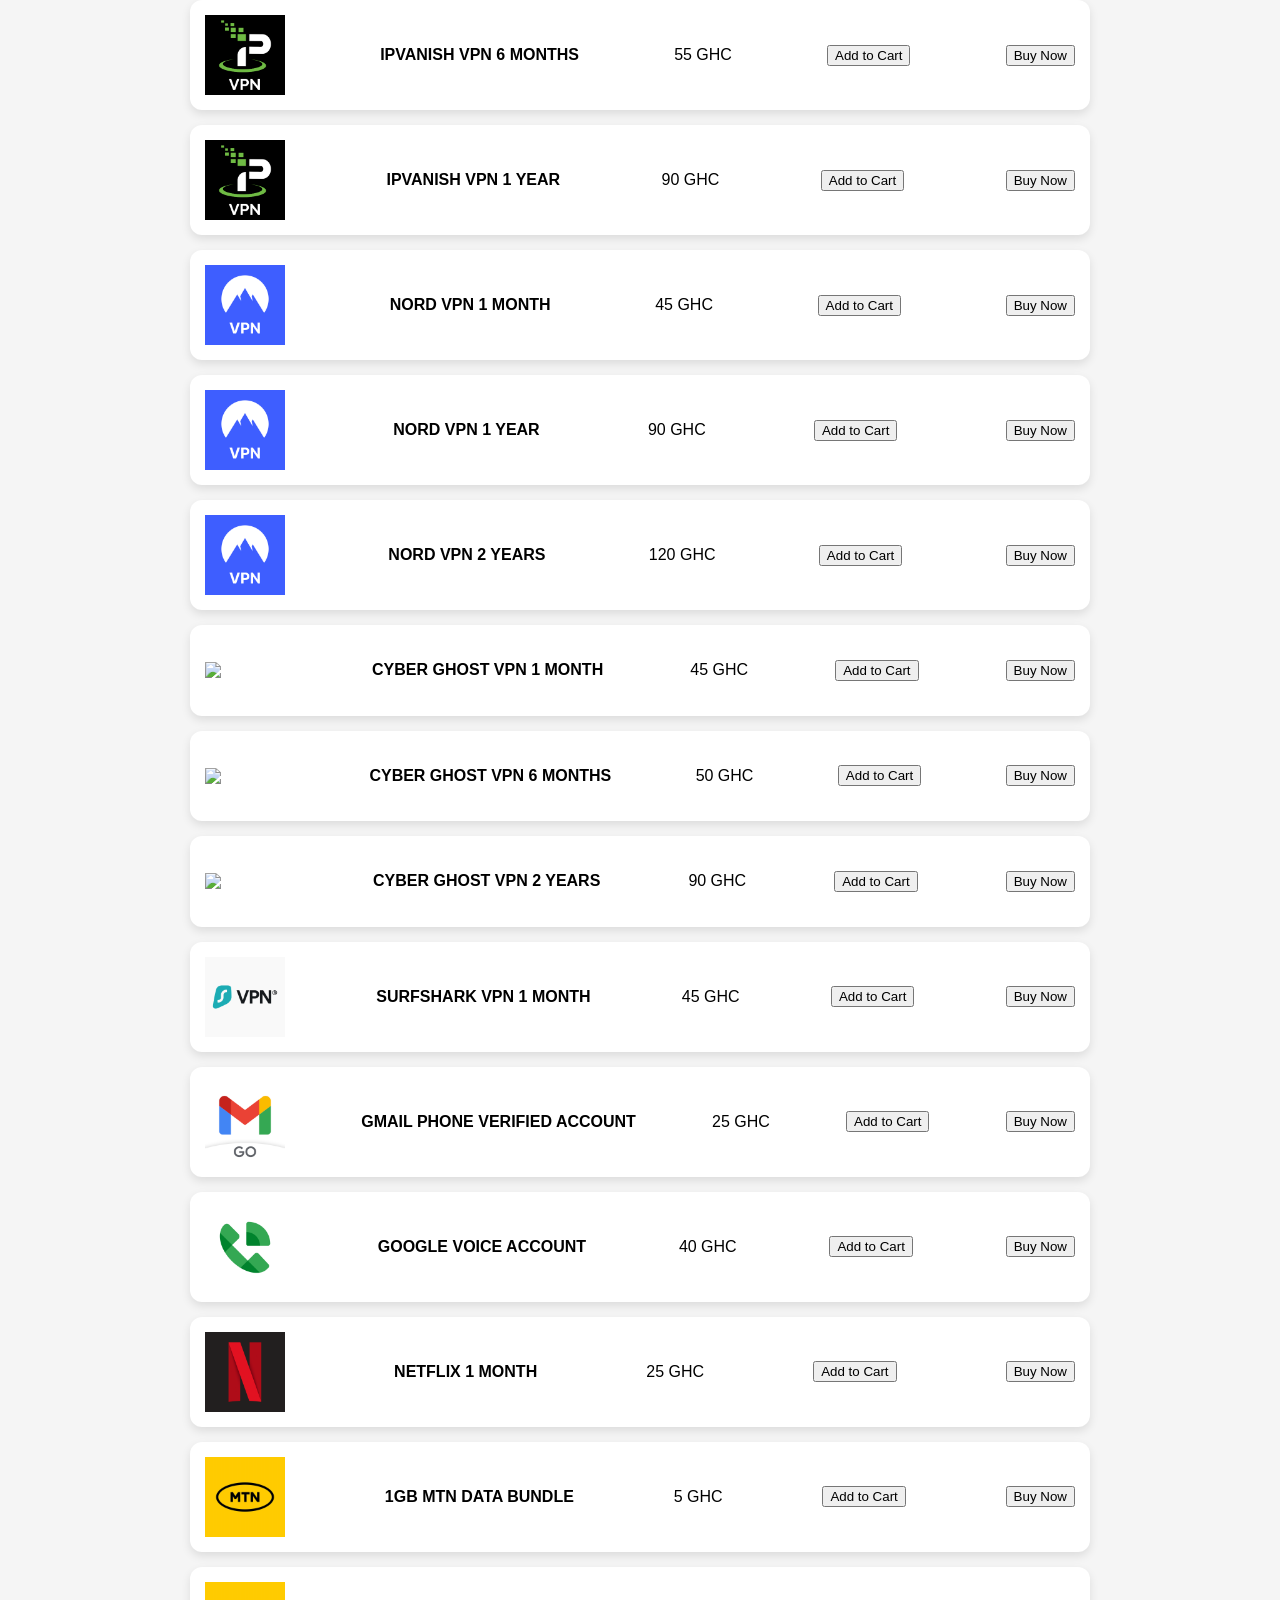
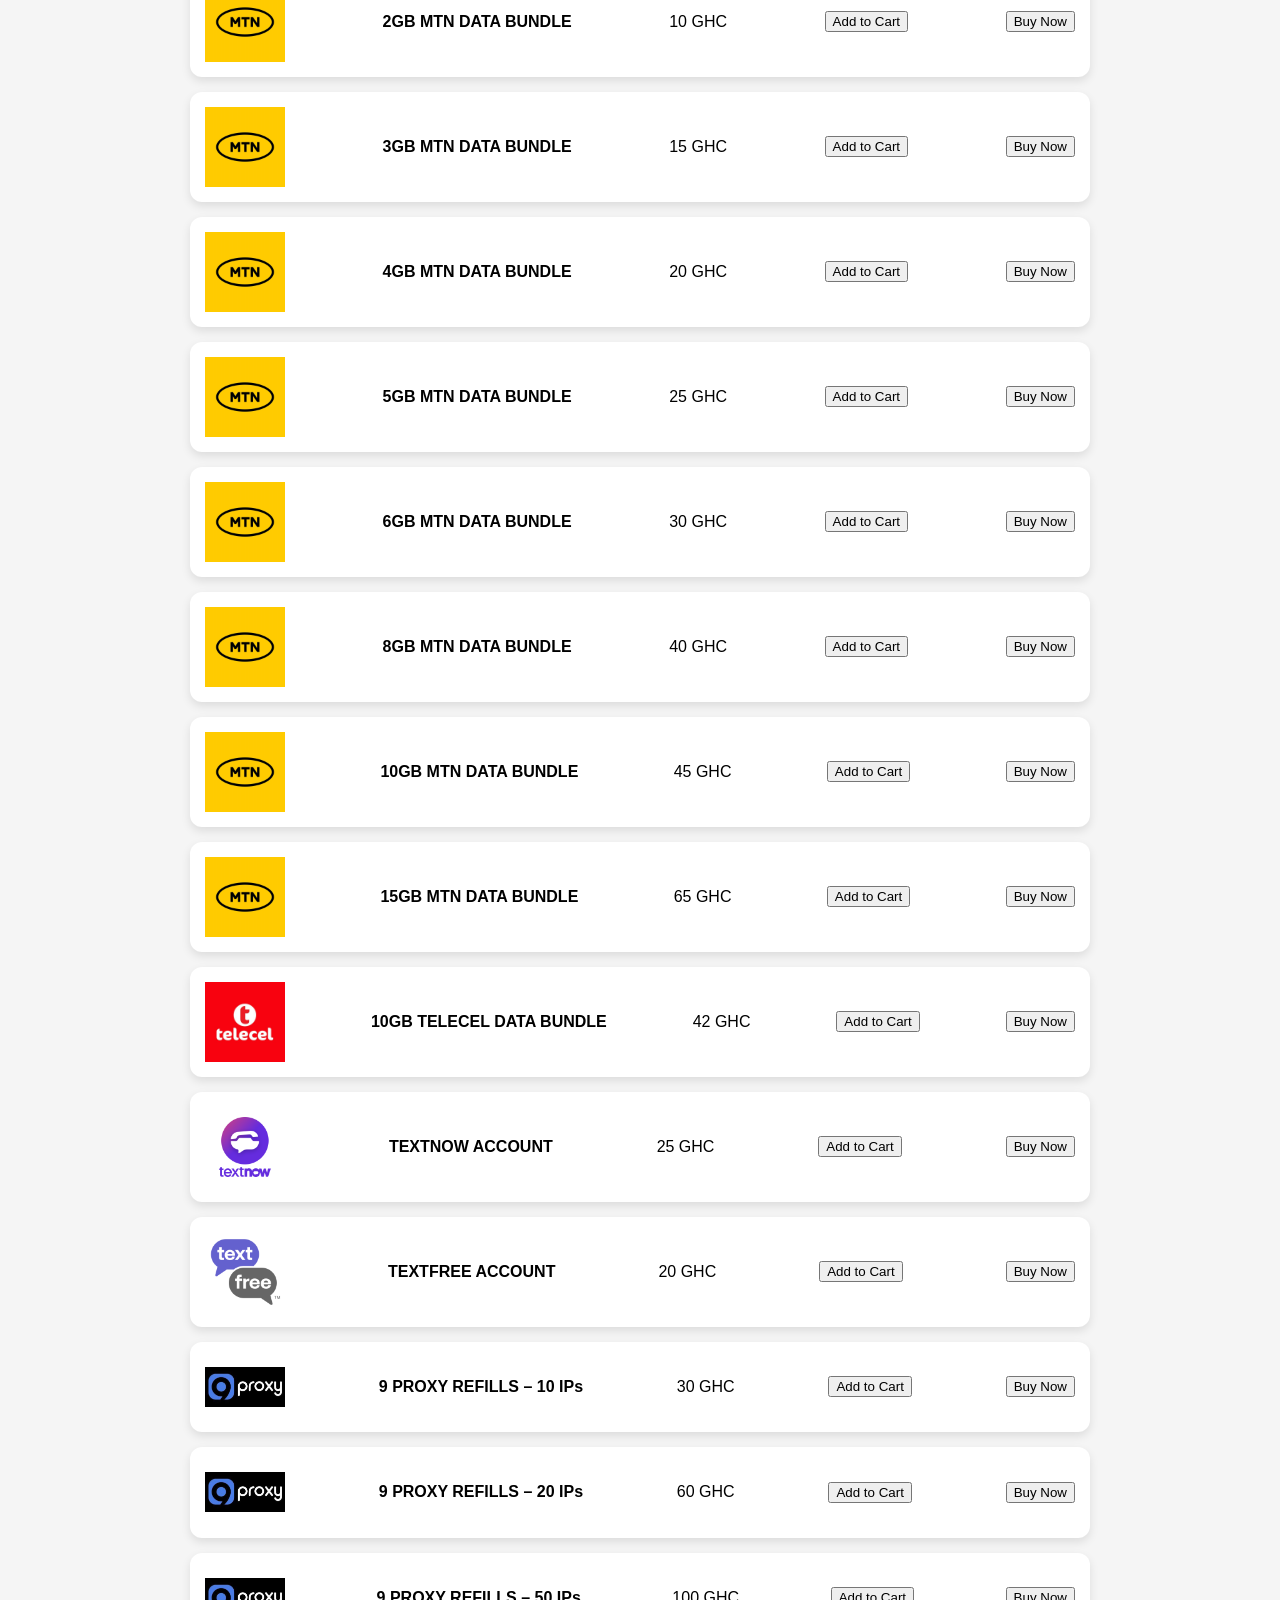
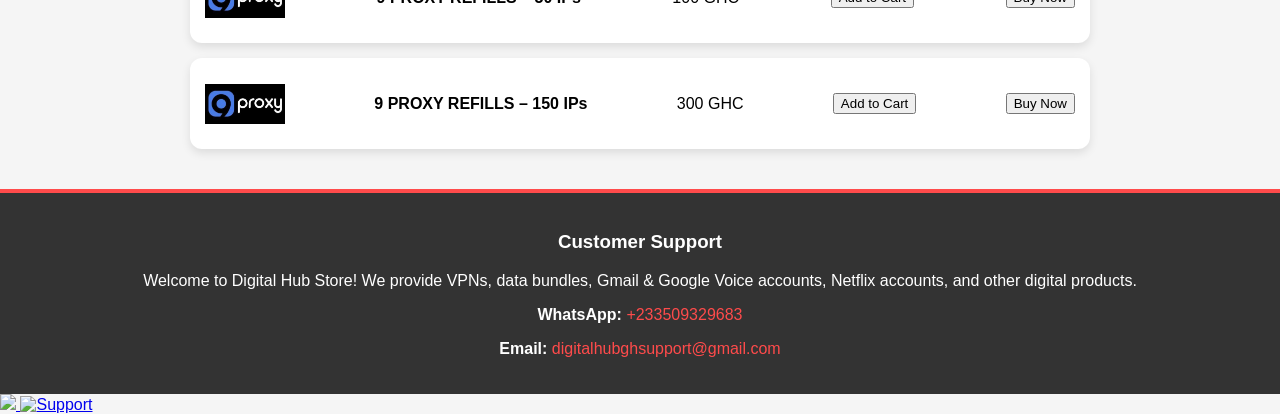
==== commit ba6a52ca: "Update index.html" ====
--- a/index.html
+++ b/index.html
@@ -11,11 +11,13 @@
 <!-- HEADER -->
 <header>
   <div class="logo">Digital Hub Store</div>
+
   <nav>
     <a href="#" data-category="VPN">VPN</a>
     <a href="#" data-category="Data">Data</a>
     <a href="#" data-category="Accounts">Accounts</a>
     <a href="#" data-category="Messaging">Messaging</a>
+    <a href="#" data-category="Proxies">Proxies</a> <!-- ✅ added -->
   </nav>
 
   <!-- Cart Icon -->
@@ -38,7 +40,13 @@
     Total: GHC <span id="sideCartTotal">0</span>
   </div>
 
-  <button onclick="goToCheckout()">Checkout</button>
+  <!-- ✅ NEW: CUSTOMER INPUT -->
+  <input type="email" id="customerEmail" placeholder="Enter your email" style="width:100%;padding:8px;margin-top:10px;">
+  
+  <input type="tel" id="customerPhone" placeholder="Enter phone number" style="width:100%;padding:8px;margin-top:5px;">
+
+  <!-- ✅ UPDATED BUTTON -->
+  <button onclick="payWithPaystack()" style="margin-top:10px;">Pay Now</button>
 </div>
 
 <!-- HERO -->
@@ -77,6 +85,24 @@
 <img src="https://img.icons8.com/ios-filled/50/ffffff/topic.png" alt="Support">
 </a>
 
+<!-- ✅ PAYSTACK SCRIPT (VERY IMPORTANT) -->
+<script src="https://js.paystack.co/v1/inline.js"></script>
+
+<!-- YOUR JS -->
 <script src="store.js"></script>
+
+<!-- TAWK.TO LIVE CHAT -->
+<script type="text/javascript">
+var Tawk_API=Tawk_API||{}, Tawk_LoadStart=new Date();
+(function(){
+var s1=document.createElement("script"),s0=document.getElementsByTagName("script")[0];
+s1.async=true;
+s1.src='https://embed.tawk.to/69b45c0bcdd3b51c3a6f598f/default';
+s1.charset='UTF-8';
+s1.setAttribute('crossorigin','*');
+s0.parentNode.insertBefore(s1,s0);
+})();
+</script>
+
 </body>
 </html>
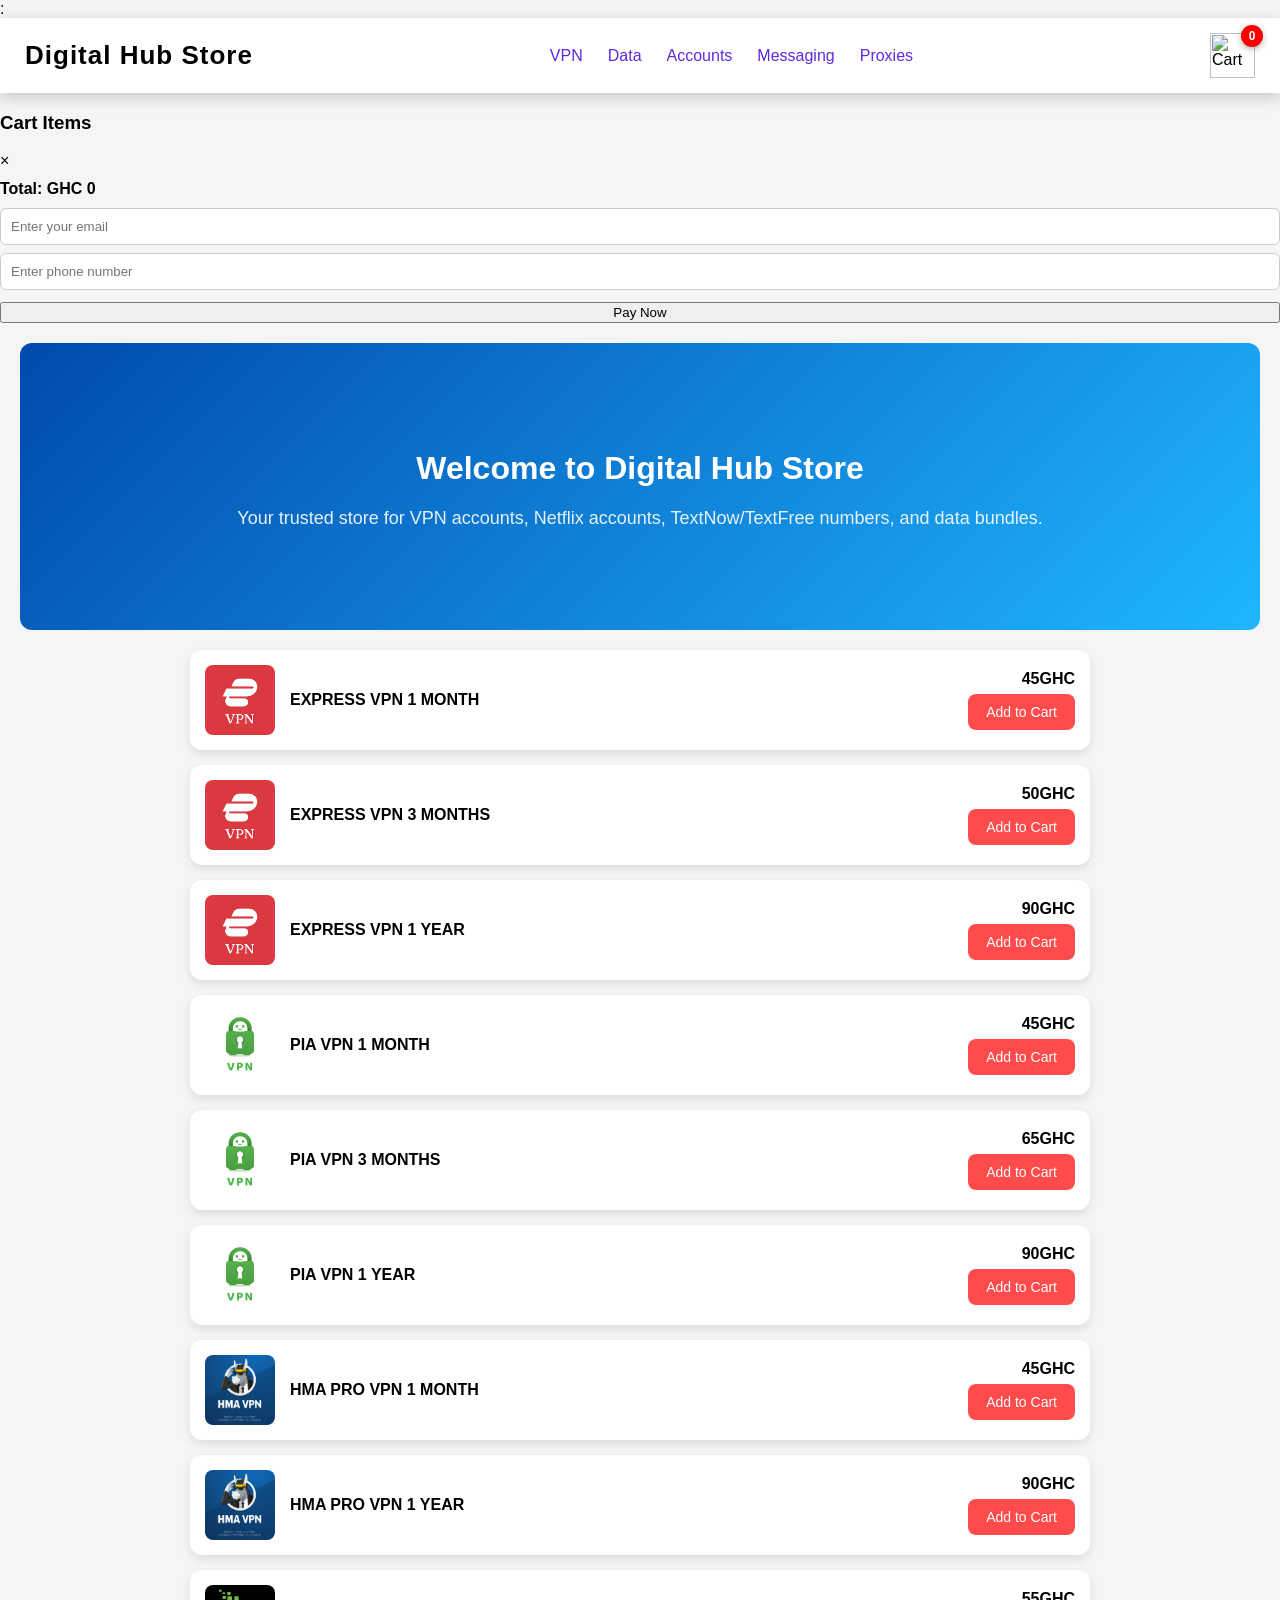
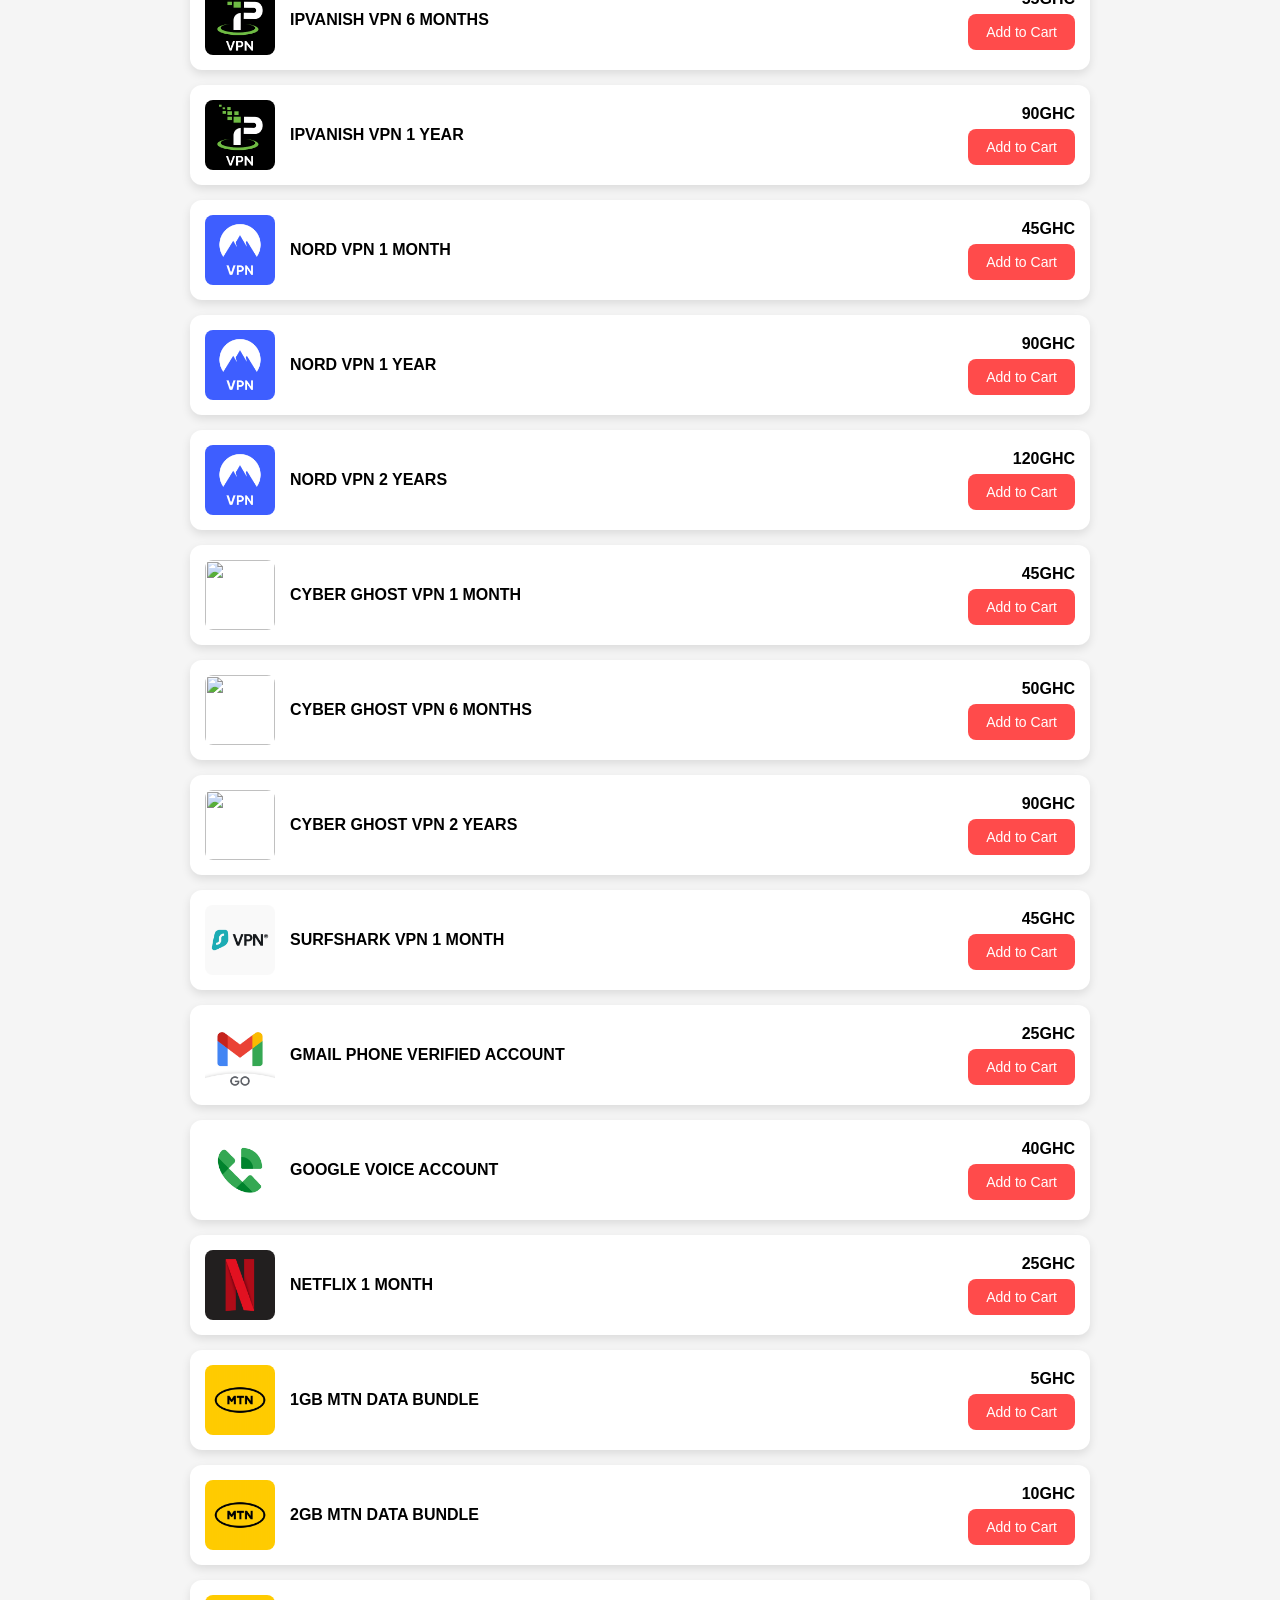
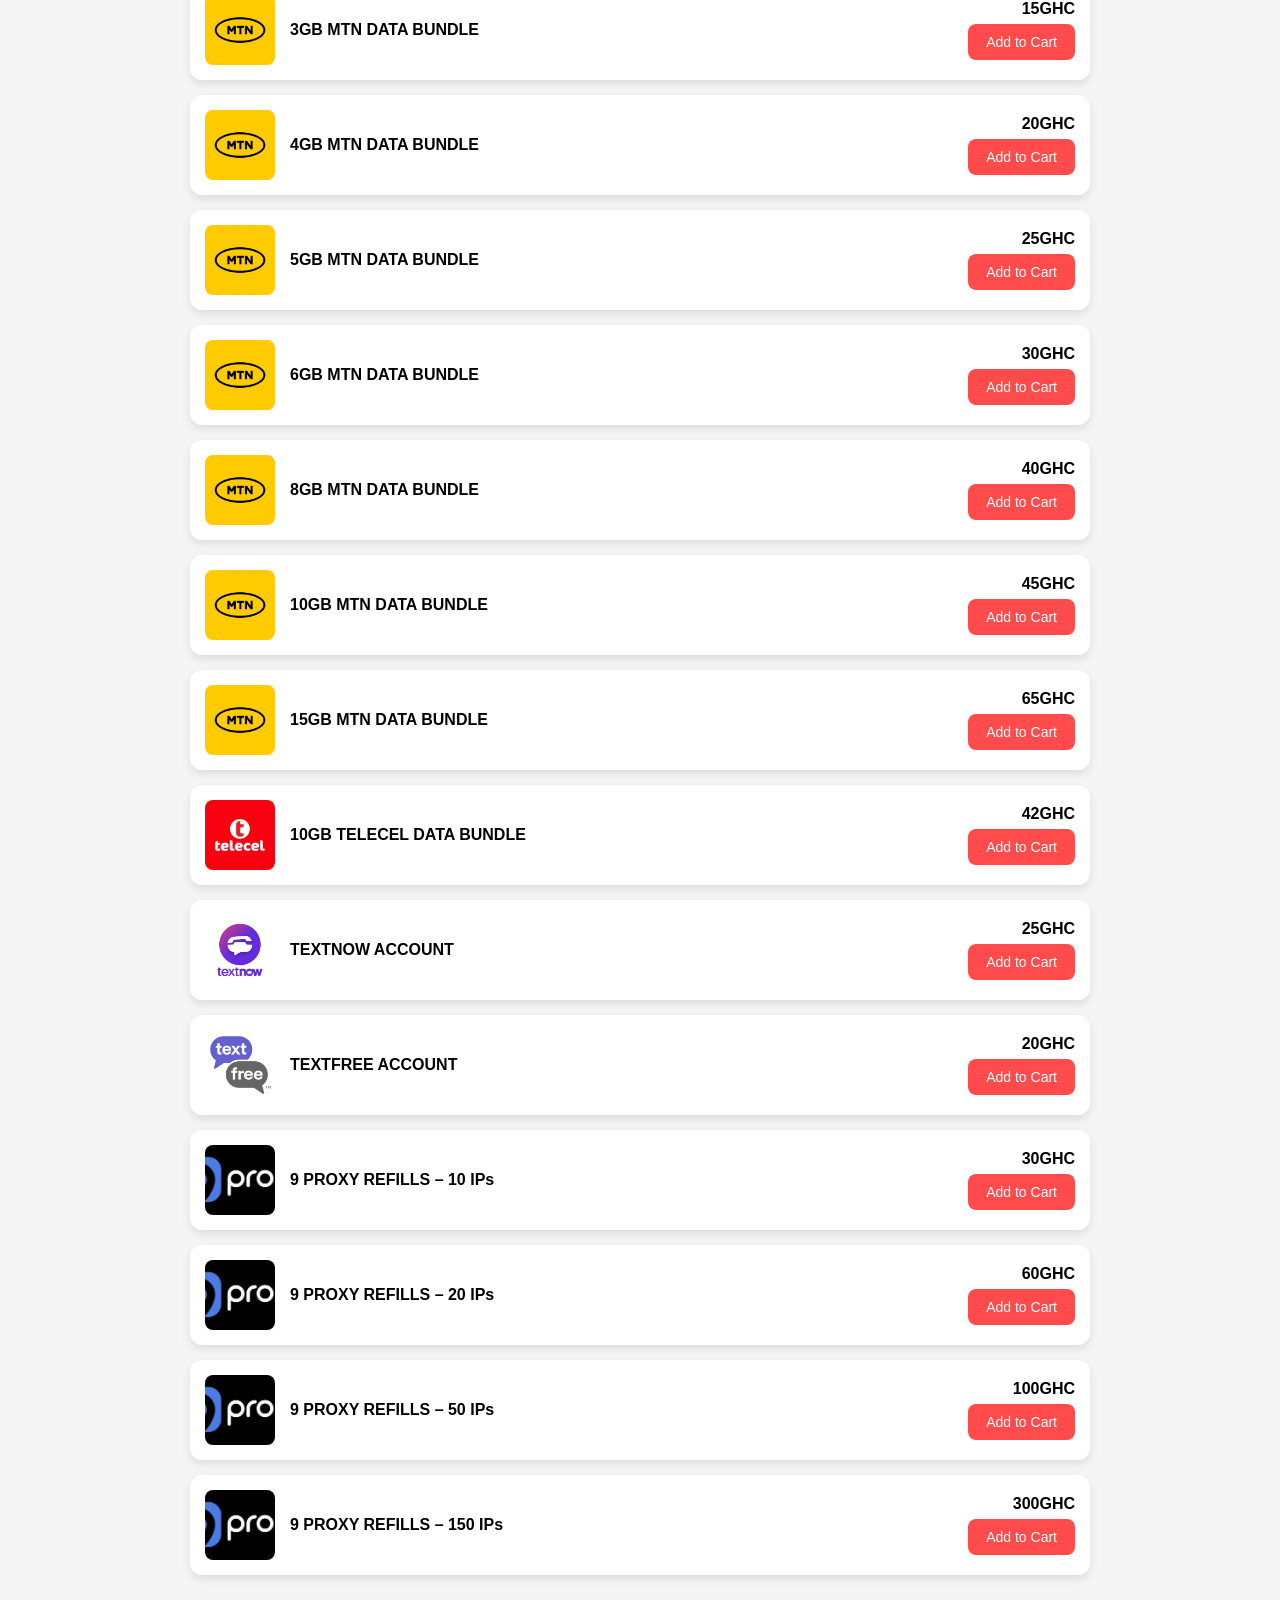
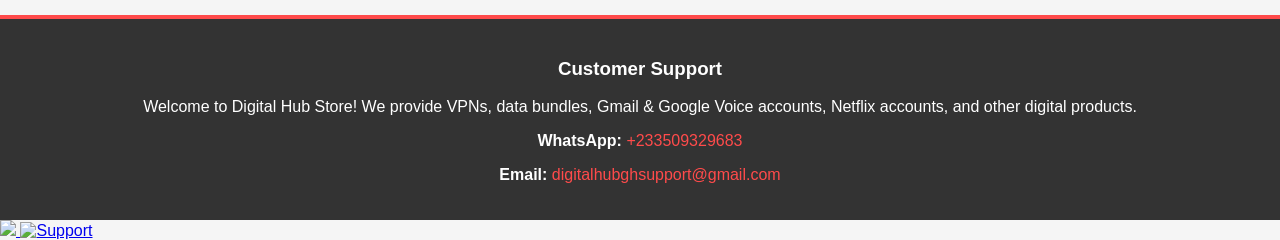
==== commit 91acdae3: "Update index.html" ====
--- a/index.html
+++ b/index.html
@@ -1,4 +1,4 @@
-<!DOCTYPE html>
+:<!DOCTYPE html>
 <html lang="en">
 <head>
 <meta charset="UTF-8">
@@ -17,12 +17,12 @@
     <a href="#" data-category="Data">Data</a>
     <a href="#" data-category="Accounts">Accounts</a>
     <a href="#" data-category="Messaging">Messaging</a>
-    <a href="#" data-category="Proxies">Proxies</a> <!-- ✅ added -->
+    <a href="#" data-category="Proxies">Proxies</a>
   </nav>
 
   <!-- Cart Icon -->
-  <div class="cart-wrapper">
-    <img src="https://img.icons8.com/ios-filled/50/ff4b4b/shopping-cart.png" alt="Cart" id="cartIcon">
+  <div class="cart-wrapper" id="cartIcon">
+    <img src="https://img.icons8.com/ios-filled/50/ff4b4b/shopping-cart.png" alt="Cart">
     <span id="cartCount">0</span>
   </div>
 </header>
@@ -40,13 +40,27 @@
     Total: GHC <span id="sideCartTotal">0</span>
   </div>
 
-  <!-- ✅ NEW: CUSTOMER INPUT -->
-  <input type="email" id="customerEmail" placeholder="Enter your email" style="width:100%;padding:8px;margin-top:10px;">
-  
-  <input type="tel" id="customerPhone" placeholder="Enter phone number" style="width:100%;padding:8px;margin-top:5px;">
+  <!-- CUSTOMER DETAILS -->
+  <input 
+    type="email" 
+    id="customerEmail" 
+    placeholder="Enter your email"
+    required
+    style="width:100%;padding:10px;margin-top:10px;border-radius:6px;border:1px solid #ccc;"
+  >
 
-  <!-- ✅ UPDATED BUTTON -->
-  <button onclick="payWithPaystack()" style="margin-top:10px;">Pay Now</button>
+  <input 
+    type="tel" 
+    id="customerPhone" 
+    placeholder="Enter phone number"
+    required
+    style="width:100%;padding:10px;margin-top:8px;border-radius:6px;border:1px solid #ccc;"
+  >
+
+  <!-- PAY BUTTON -->
+  <button onclick="payWithPaystack()" style="margin-top:12px;width:100%;">
+    Pay Now
+  </button>
 </div>
 
 <!-- HERO -->
@@ -85,14 +99,14 @@
 <img src="https://img.icons8.com/ios-filled/50/ffffff/topic.png" alt="Support">
 </a>
 
-<!-- ✅ PAYSTACK SCRIPT (VERY IMPORTANT) -->
+<!-- ✅ PAYSTACK SCRIPT (MUST BE BEFORE store.js) -->
 <script src="https://js.paystack.co/v1/inline.js"></script>
 
-<!-- YOUR JS -->
+<!-- YOUR STORE JS -->
 <script src="store.js"></script>
 
-<!-- TAWK.TO LIVE CHAT -->
-<script type="text/javascript">
+<!-- TAWK CHAT -->
+<script>
 var Tawk_API=Tawk_API||{}, Tawk_LoadStart=new Date();
 (function(){
 var s1=document.createElement("script"),s0=document.getElementsByTagName("script")[0];
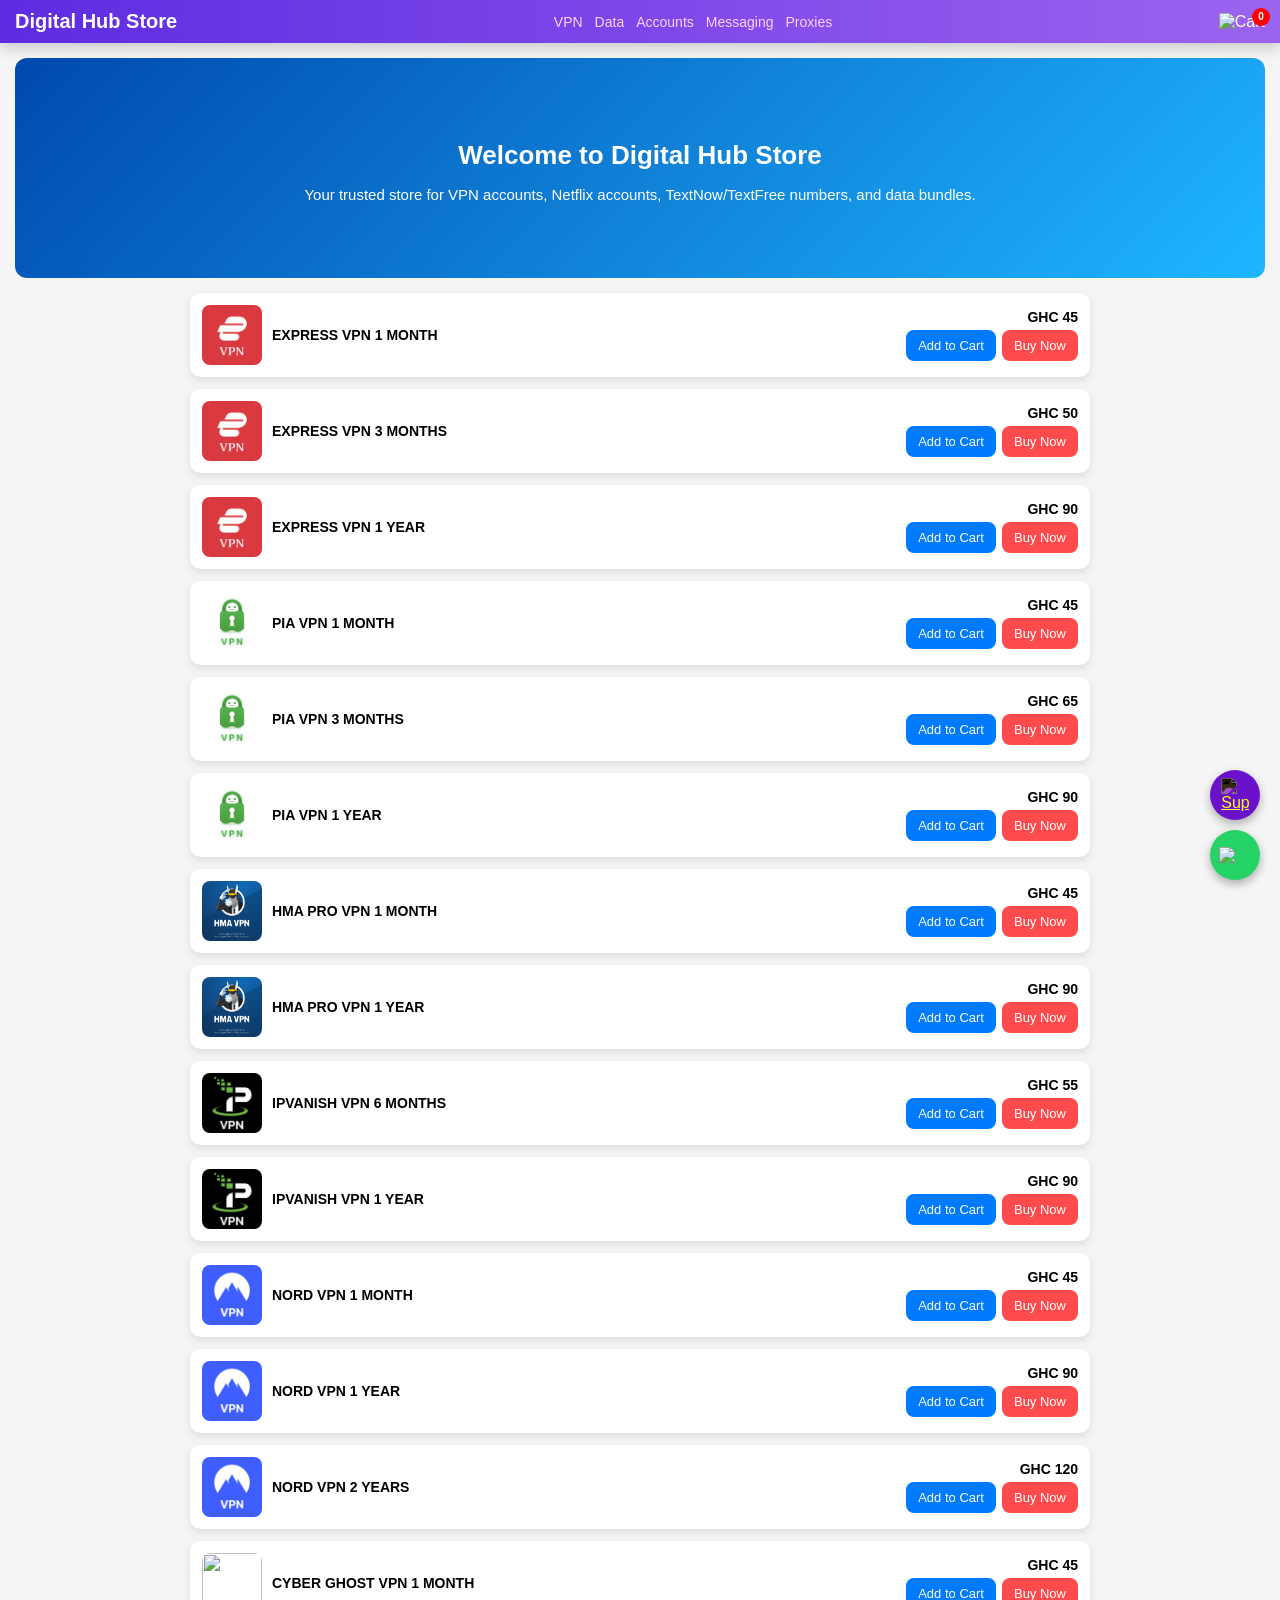
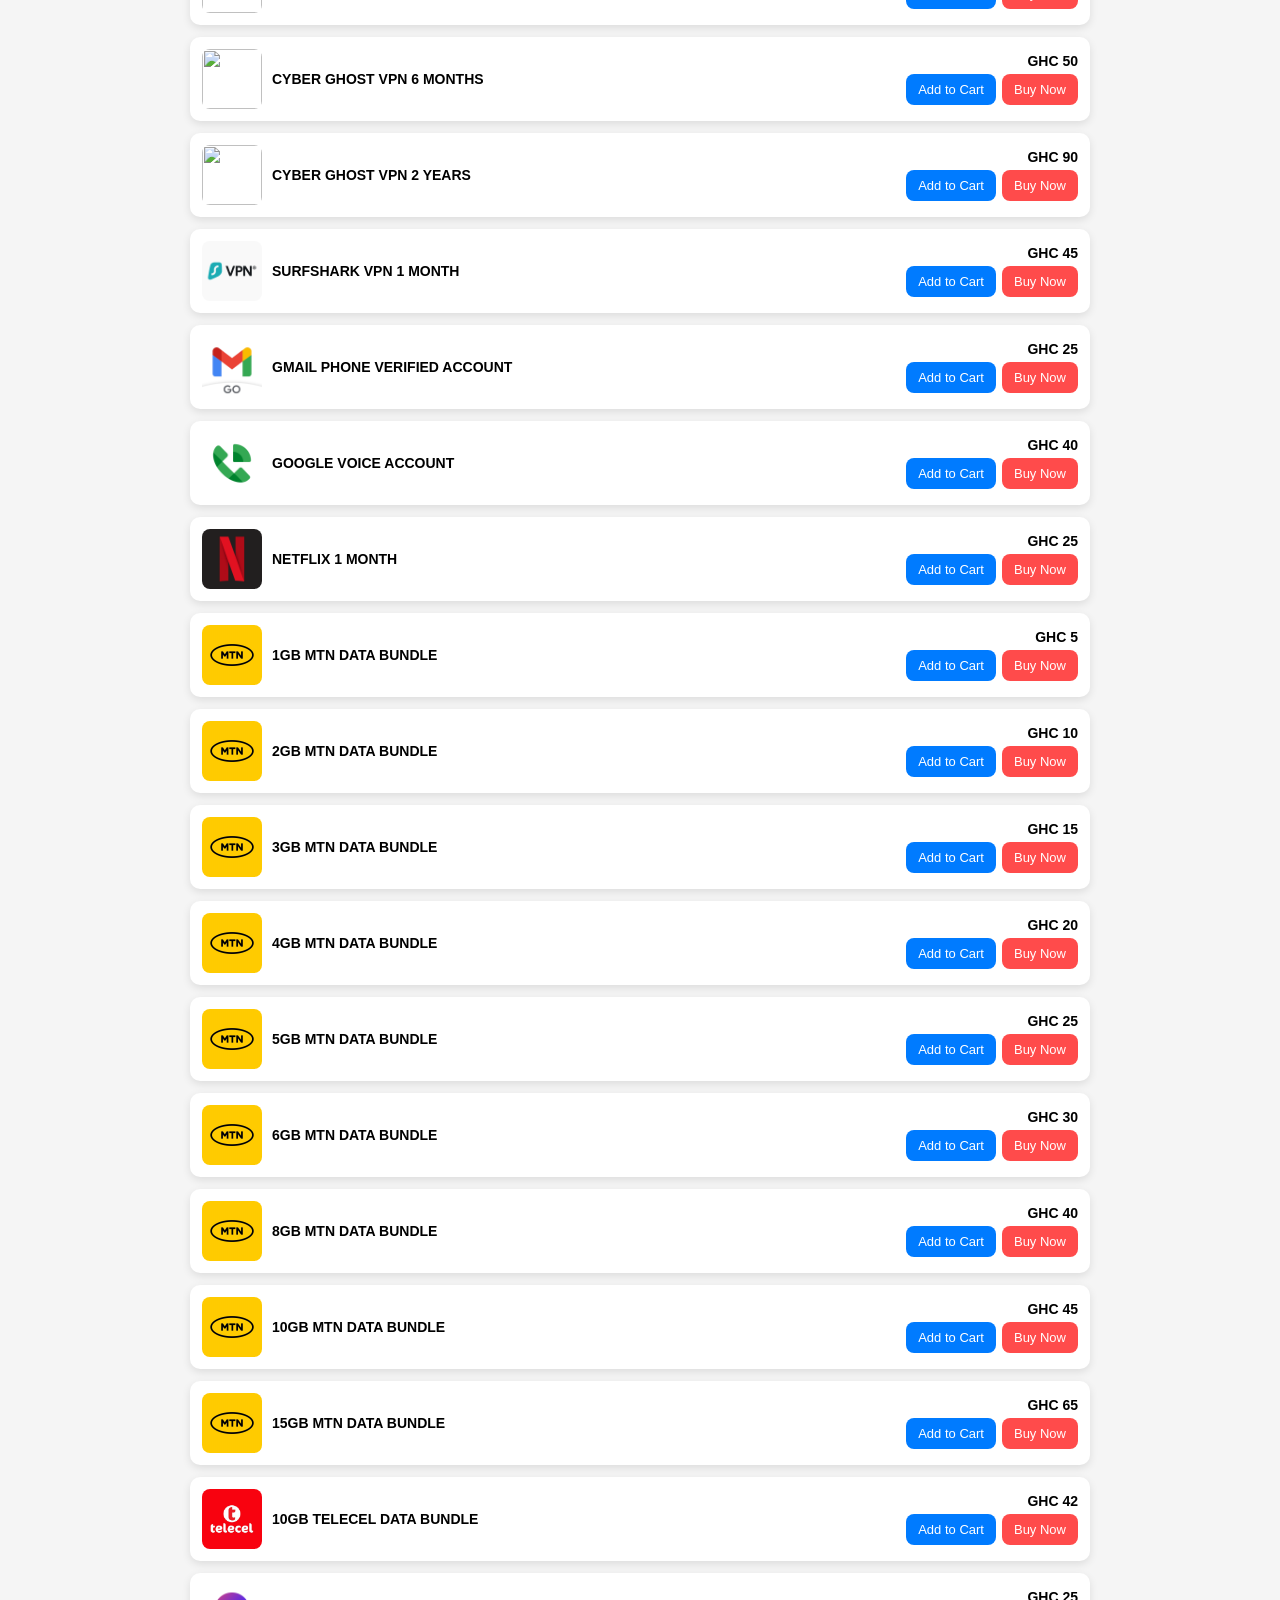
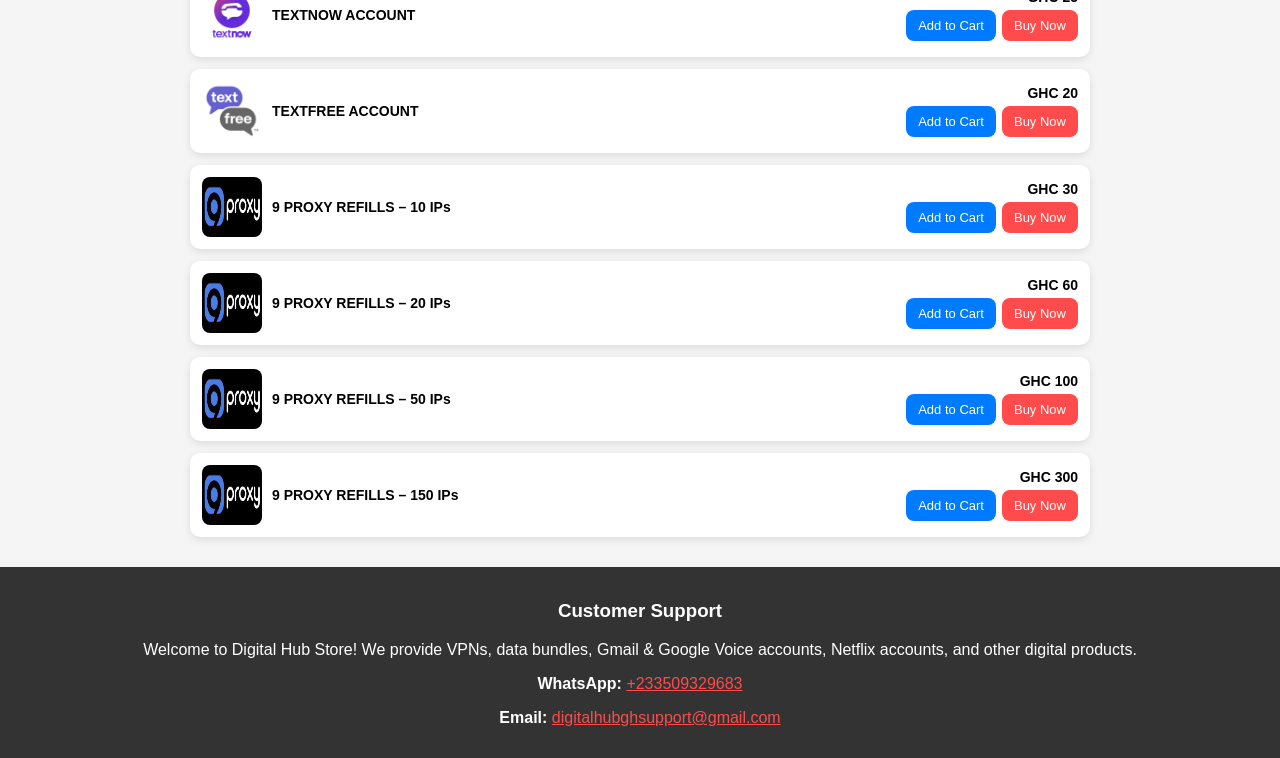
==== commit 23a2880b: "Update index.html" ====
--- a/index.html
+++ b/index.html
@@ -1,4 +1,4 @@
-:<!DOCTYPE html>
+<!DOCTYPE html>
 <html lang="en">
 <head>
 <meta charset="UTF-8">
@@ -20,7 +20,6 @@
     <a href="#" data-category="Proxies">Proxies</a>
   </nav>
 
-  <!-- Cart Icon -->
   <div class="cart-wrapper" id="cartIcon">
     <img src="https://img.icons8.com/ios-filled/50/ff4b4b/shopping-cart.png" alt="Cart">
     <span id="cartCount">0</span>
@@ -57,10 +56,22 @@
     style="width:100%;padding:10px;margin-top:8px;border-radius:6px;border:1px solid #ccc;"
   >
 
-  <!-- PAY BUTTON -->
-  <button onclick="payWithPaystack()" style="margin-top:12px;width:100%;">
-    Pay Now
-  </button>
+  <!-- MOMO PAYMENT -->
+  <div style="margin-top:12px;text-align:center;">
+    <p><strong>Pay with Mobile Money</strong></p>
+    <p>Number: <strong>0241923407</strong></p>
+    <p>Name: <strong>MUDA</strong></p>
+    <p>Network: MTN / Telecel / AirtelTigo</p>
+
+    <p style="font-size:13px;color:gray;">
+      After payment, click below to send your order
+    </p>
+
+    <button onclick="sendToWhatsApp()" 
+    style="margin-top:10px;width:100%;background:green;color:white;padding:12px;border:none;border-radius:6px;font-size:15px;cursor:pointer;">
+      I've Made Payment
+    </button>
+  </div>
 </div>
 
 <!-- HERO -->
@@ -99,9 +110,6 @@
 <img src="https://img.icons8.com/ios-filled/50/ffffff/topic.png" alt="Support">
 </a>
 
-<!-- ✅ PAYSTACK SCRIPT (MUST BE BEFORE store.js) -->
-<script src="https://js.paystack.co/v1/inline.js"></script>
-
 <!-- YOUR STORE JS -->
 <script src="store.js"></script>
 
--- a/style.css
+++ b/style.css
@@ -1,159 +1,341 @@
 /* GENERAL STYLES */
-body{font-family:Arial,sans-serif;margin:0;padding:0;background:#f5f5f5;}
-
-/* HEADER */
+body{
+font-family:Arial,sans-serif;
+margin:0;
+padding:0;
+background:#f5f5f5;
+}
+
+/* HEADER FIXED */
 header{
-  display:flex;
-  justify-content:space-between;
-  align-items:center;
-  padding:15px 25px;
-  background:#fff; /* White header so cart stands out */
-  color:#000;
-  position:sticky;
-  top:0;
-  z-index:1000;
-  box-shadow:0 4px 15px rgba(0,0,0,0.2);
-  flex-wrap:wrap;
-}
+display:flex;
+justify-content:space-between;
+align-items:center;
+padding:10px 15px;
+background: linear-gradient(90deg, #5e2be1, #9b64f0);
+color:#fff;
+position:sticky;
+top:0;
+z-index:1000;
+flex-wrap:nowrap;
+box-shadow:0 4px 15px rgba(0,0,0,0.2);
+}
+
 header .logo{
-  font-weight:bold;
-  font-size:26px;
-  letter-spacing:1px;
-  color:#000;
-}
-
-/* NAV LINKS */
+font-weight:bold;
+font-size:20px;
+white-space:nowrap;
+}
+
+/* NAV FIX */
 nav{
-  display:flex;
-  gap:25px;
-  align-items:center;
-}
+display:flex;
+gap:12px;
+align-items:center;
+overflow-x:auto;
+white-space:nowrap;
+}
+
 nav a{
-  color:#5e2be1; /* purple links */
-  text-decoration:none;
-  font-weight:500;
-  transition:color 0.2s;
-}
+font-size:14px;
+color:#ffd1ff;
+text-decoration:none;
+font-weight:500;
+}
+
 nav a:hover{
-  color:#9b64f0;
-}
-
-/* CART STYLING */
+color:#fff;
+}
+
+/* hide scrollbar */
+nav::-webkit-scrollbar{
+display:none;
+}
+
+/* CART ICON */
 .cart-wrapper{
-  position:relative;
-  cursor:pointer;
-}
+position:relative;
+margin-left:10px;
+cursor:pointer;
+}
+
 .cart-wrapper img{
-  width:45px;
-  transition: transform 0.2s;
-}
-.cart-wrapper img:hover{
-  transform: scale(1.1);
-}
+width:32px;
+}
+
 #cartCount{
-  position:absolute;
-  top:-8px;
-  right:-8px;
-  background:red;
-  color:white;
-  width:22px;
-  height:22px;
-  font-size:12px;
-  border-radius:50%;
-  display:flex;
-  justify-content:center;
-  align-items:center;
-  font-weight:bold;
-  box-shadow:0 2px 6px rgba(0,0,0,0.3);
-  z-index:100;
-}
-
-/* MINI-CART */
-#miniCart{
-  display:none;
-  position:absolute;
-  right:0;
-  top:55px;
-  width:320px;
-  background:#fff;
-  border-radius:10px;
-  box-shadow:0 4px 20px rgba(0,0,0,0.25);
-  padding:15px;
-  max-height:400px;
-  overflow-y:auto;
-  z-index:1000;
-  transition: all 0.3s ease;
-}
-.cart-wrapper:hover #miniCart{
-  display:block;
-}
-#miniCart h4{
-  margin-top:0;
-  font-size:16px;
-  border-bottom:1px solid #ccc;
-  padding-bottom:5px;
-  margin-bottom:10px;
-}
-#miniCart button{
-  width:100%;
-  padding:10px;
-  background:#ff4b4b;
-  color:white;
-  border:none;
-  border-radius:6px;
-  cursor:pointer;
-  font-weight:bold;
-  margin-top:10px;
-}
-#miniCart button:hover{
-  background:#e03e3e;
+position:absolute;
+top:-5px;
+right:-5px;
+background:red;
+color:white;
+width:18px;
+height:18px;
+font-size:10px;
+border-radius:50%;
+display:flex;
+justify-content:center;
+align-items:center;
+font-weight:bold;
+}
+
+/* SIDE CART (MODERN CLEAN) */
+#sideCart{
+display:block;
+position:fixed;
+top:0;
+right:-100%;
+width:320px;
+height:100%;
+background:#fff;
+box-shadow:-4px 0 20px rgba(0,0,0,0.25);
+padding:20px;
+z-index:10000;
+overflow-y:auto;
+transition:right 0.3s ease;
+border-radius:20px 0 0 20px;
+}
+
+/* CART HEADER */
+#sideCartHeader{
+display:flex;
+justify-content:space-between;
+align-items:center;
+margin-bottom:10px;
+}
+
+#sideCartHeader h3{
+margin:0;
+font-size:18px;
+}
+
+#closeSideCart{
+cursor:pointer;
+font-size:24px;
+}
+
+/* CART ITEMS */
+.cart-item{
+display:flex;
+justify-content:space-between;
+align-items:center;
+background:#f9f9f9;
+padding:12px;
+margin-bottom:10px;
+border-radius:10px;
+font-size:14px;
+}
+
+.cart-item button{
+background:#ff4b4b;
+color:#fff;
+border:none;
+padding:5px 10px;
+border-radius:6px;
+cursor:pointer;
+}
+
+/* TOTAL */
+#sideCartTotal{
+font-size:18px;
+font-weight:bold;
+}
+
+/* INPUTS (PAYSTACK STYLE) */
+#sideCart input{
+width:100%;
+padding:14px;
+margin-top:12px;
+border-radius:12px;
+border:1px solid #ddd;
+font-size:14px;
+background:#fafafa;
+}
+
+#sideCart input:focus{
+border:1px solid #5e2be1;
+background:#fff;
+}
+
+/* BUTTON */
+#sideCart button{
+width:100%;
+padding:14px;
+margin-top:15px;
+border:none;
+border-radius:12px;
+background:linear-gradient(90deg,#5e2be1,#9b64f0);
+color:white;
+font-size:15px;
+font-weight:bold;
+cursor:pointer;
+}
+
+#sideCart button:hover{
+opacity:0.9;
 }
 
 /* HERO */
-.hero{text-align:center;background: linear-gradient(135deg, #004aad, #1fb6ff);color:white;padding:80px 20px;border-radius:12px;margin:20px;}
-.hero h1{font-size:32px;font-weight:bold;margin-bottom:15px;}
-.hero p{font-size:18px;line-height:1.5;opacity:0.9;}
+.hero{
+text-align:center;
+background: linear-gradient(135deg, #004aad, #1fb6ff);
+color:white;
+padding:60px 20px;
+border-radius:12px;
+margin:15px;
+}
+
+.hero h1{
+font-size:26px;
+margin-bottom:10px;
+}
+
+.hero p{
+font-size:15px;
+}
 
 /* PRODUCTS */
-.products-list{max-width:900px;margin:20px auto;padding:0;display:flex;flex-direction:column;gap:15px;}
-.product-card{display:flex;align-items:center;justify-content:space-between;background:#fff;padding:15px;border-radius:12px;box-shadow:0 4px 10px rgba(0,0,0,0.1);flex-wrap:wrap;transition: transform 0.2s;}
-.product-card:hover{transform: translateY(-3px);}
-.product-info{display:flex;align-items:center;flex:1;}
-.product-info img{width:70px;height:70px;object-fit:cover;border-radius:8px;margin-right:15px;}
-.product-details{display:flex;flex-direction:column;}
-.product-details span{font-weight:bold;font-size:16px;}
-.product-details a{font-size:13px;color:#007bff;text-decoration:none;margin-top:4px;}
-.product-price-stock{display:flex;flex-direction:column;align-items:flex-end;}
-.product-price-stock .price{font-weight:bold;font-size:16px;margin-bottom:6px;}
-.product-price-stock .stock{color:green;font-size:13px;margin-bottom:8px;}
-.purchase-btn{background:#ff4b4b;color:white;border:none;border-radius:8px;padding:10px 18px;font-size:14px;cursor:pointer;transition: background 0.2s;}
-.purchase-btn:hover{background:#e03e3e;}
-
-/* ADD TO CART BUTTON */
+.products-list{
+max-width:900px;
+margin:15px auto;
+padding:0;
+display:flex;
+flex-direction:column;
+gap:12px;
+}
+
+.product-card{
+display:flex;
+align-items:center;
+justify-content:space-between;
+background:#fff;
+padding:12px;
+border-radius:10px;
+box-shadow:0 3px 8px rgba(0,0,0,0.1);
+flex-wrap:wrap;
+}
+
+.product-info{
+display:flex;
+align-items:center;
+flex:1;
+}
+
+.product-info img{
+width:60px;
+height:60px;
+border-radius:8px;
+margin-right:10px;
+}
+
+.product-details span{
+font-weight:bold;
+font-size:14px;
+}
+
+/* PRICE + BUTTONS */
+.product-price-stock{
+display:flex;
+flex-direction:column;
+align-items:flex-end;
+}
+
+.product-price-stock .price{
+font-weight:bold;
+font-size:14px;
+margin-bottom:5px;
+}
+
+/* BUTTON GROUP */
+.btns{
+display:flex;
+gap:6px;
+}
+
+/* BUTTONS */
+.purchase-btn{
+background:#ff4b4b;
+color:white;
+border:none;
+border-radius:8px;
+padding:8px 12px;
+font-size:13px;
+cursor:pointer;
+}
+
 .add-cart-btn{
-  background:#007bff !important;
-  color:white;
-  border-radius:8px;
-  padding:10px 18px;
-  font-size:14px;
-  cursor:pointer;
-  transition: background 0.2s;
-}
-.add-cart-btn:hover{
-  background:#005ecb !important;
+background:#007bff;
+color:white;
+border:none;
+border-radius:8px;
+padding:8px 12px;
+font-size:13px;
+cursor:pointer;
 }
 
 /* FOOTER */
-footer{background:#333;color:white;padding:20px;margin-top:40px;text-align:center;border-top:4px solid #ff4b4b;}
-footer a{color:#ff4b4b;text-decoration:none;}
+footer{
+background:#333;
+color:white;
+padding:15px;
+margin-top:30px;
+text-align:center;
+}
+
+footer a{
+color:#ff4b4b;
+}
+
+/* FLOATING BUTTONS */
+#whatsappBtn, #supportBtn{
+position:fixed;
+width:50px;
+height:50px;
+border-radius:50%;
+display:flex;
+justify-content:center;
+align-items:center;
+z-index:10000;
+box-shadow:0 4px 10px rgba(0,0,0,0.3);
+}
+
+#whatsappBtn{
+bottom:20px;
+right:20px;
+background:#25D366;
+}
+
+#whatsappBtn img{
+width:65%;
+}
+
+#supportBtn{
+bottom:80px;
+right:20px;
+background:#6a11cb;
+}
+
+#supportBtn img{
+width:55%;
+filter: invert(1);
+}
 
 /* RESPONSIVE */
 @media(max-width:700px){
-  .product-card{flex-direction:column;align-items:flex-start;}
-  .product-price-stock{align-items:flex-start;margin-top:10px;}
-  #miniCart{width:90%;right:5%;top:60px;}
-}
+.product-card{
+flex-direction:column;
+align-items:flex-start;
+}
+.product-price-stock{
+align-items:flex-start;
+margin-top:10px;
+}
+#sideCart{
+width:90%;
+}
+}
+
 @media(max-width:500px){
-  .hero h1{font-size:26px;}
-  .hero p{font-size:16px;}
-}
+.hero h1{font-size:22px;}
+.hero p{font-size:14px;}
+  }
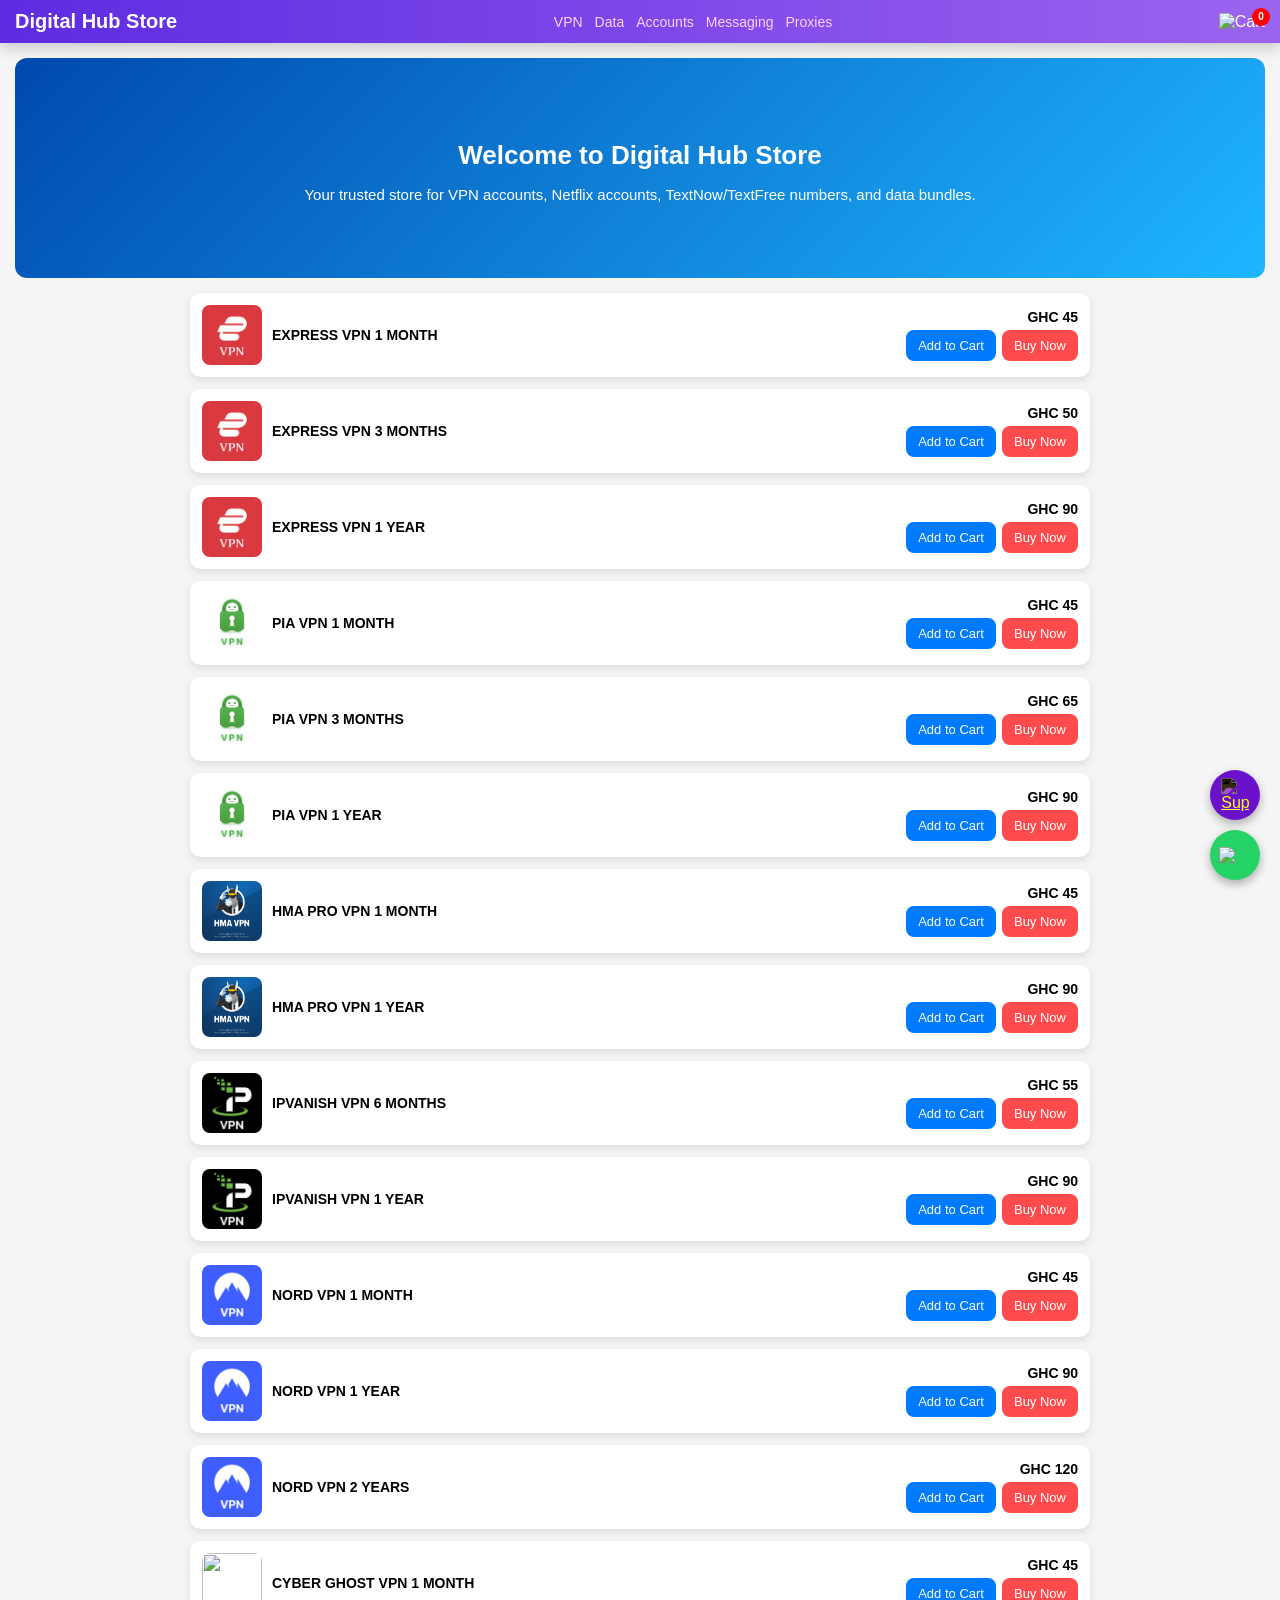
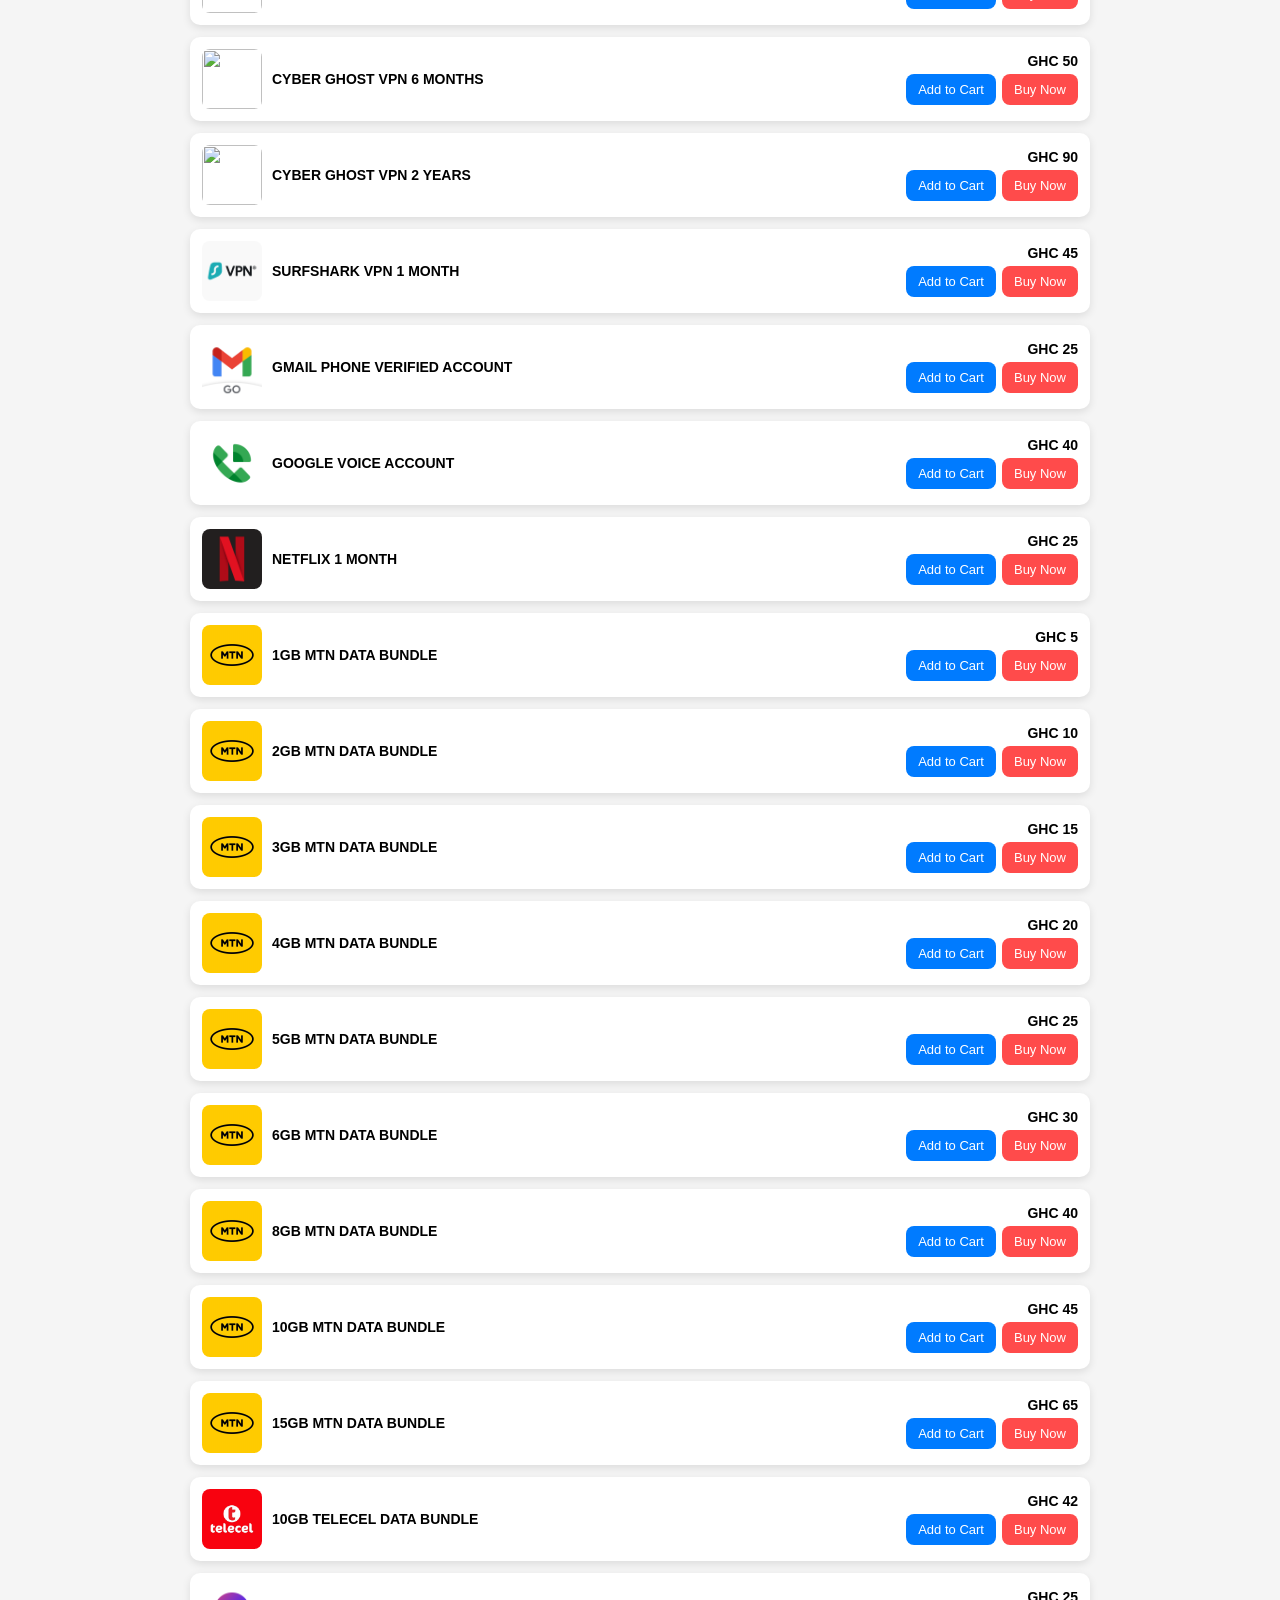
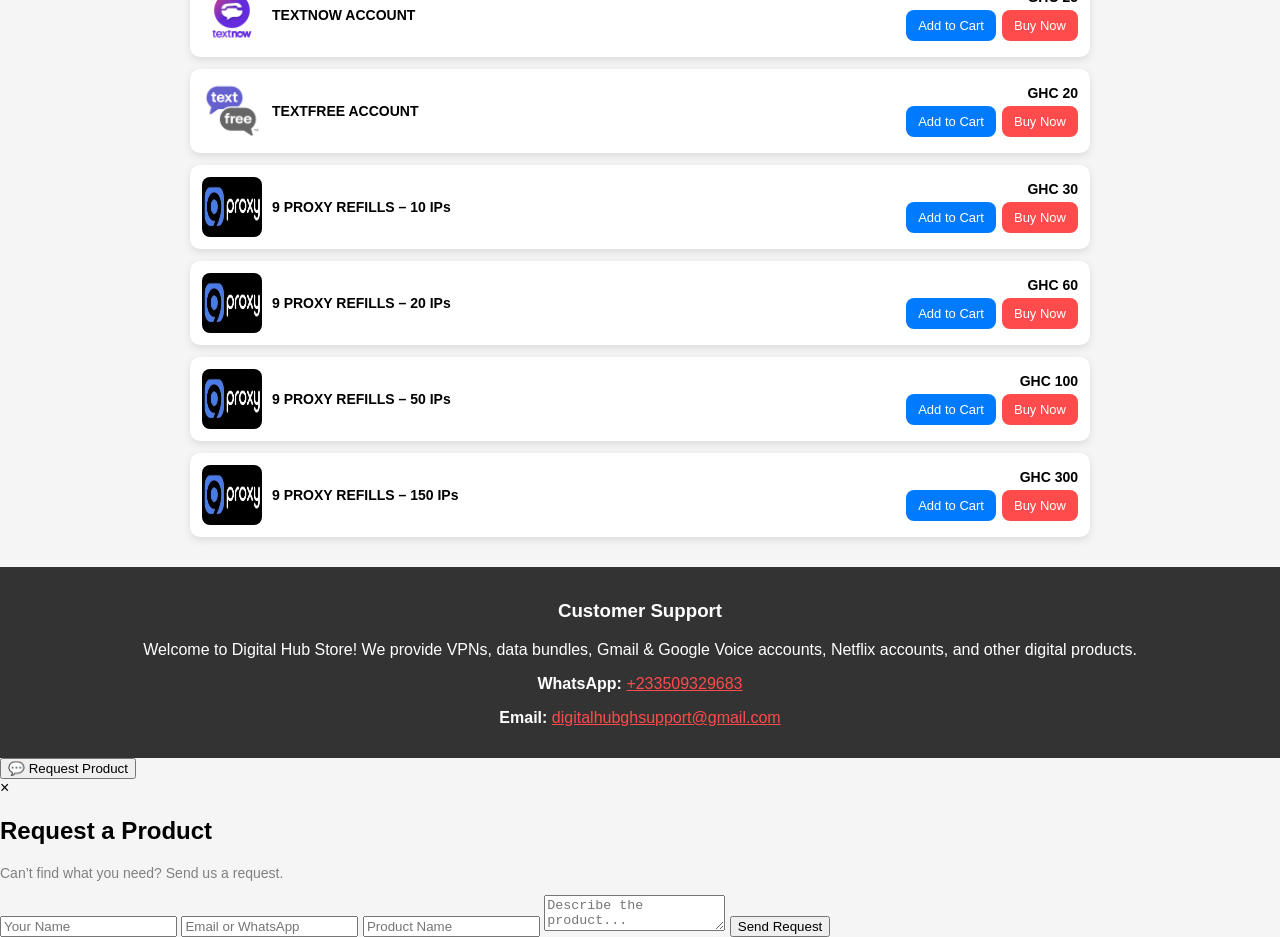
==== commit 3a274aa7: "Update index.html" ====
--- a/index.html
+++ b/index.html
@@ -1,4 +1,4 @@
-<!DOCTYPE html>
+  <!DOCTYPE html>
 <html lang="en">
 <head>
 <meta charset="UTF-8">
@@ -110,8 +110,33 @@
 <img src="https://img.icons8.com/ios-filled/50/ffffff/topic.png" alt="Support">
 </a>
 
+<!-- 🔥 NEW: REQUEST PRODUCT BUTTON -->
+<button id="requestBtn">💬 Request Product</button>
+
+<!-- 🔥 NEW: REQUEST PRODUCT MODAL -->
+<div id="requestModal" class="modal">
+  <div class="modal-content">
+    <span class="close">&times;</span>
+    
+    <h2>Request a Product</h2>
+    <p style="font-size:14px;color:gray;">Can’t find what you need? Send us a request.</p>
+
+    <form id="requestForm">
+      <input type="text" placeholder="Your Name" required>
+      <input type="text" placeholder="Email or WhatsApp" required>
+      <input type="text" placeholder="Product Name" required>
+      <textarea placeholder="Describe the product..." required></textarea>
+      
+      <button type="submit" id="submitBtn">Send Request</button>
+    </form>
+  </div>
+</div>
+
 <!-- YOUR STORE JS -->
 <script src="store.js"></script>
+
+<!-- 🔥 NEW: REQUEST FEATURE SCRIPT -->
+<script src="request.js"></script>
 
 <!-- TAWK CHAT -->
 <script>
